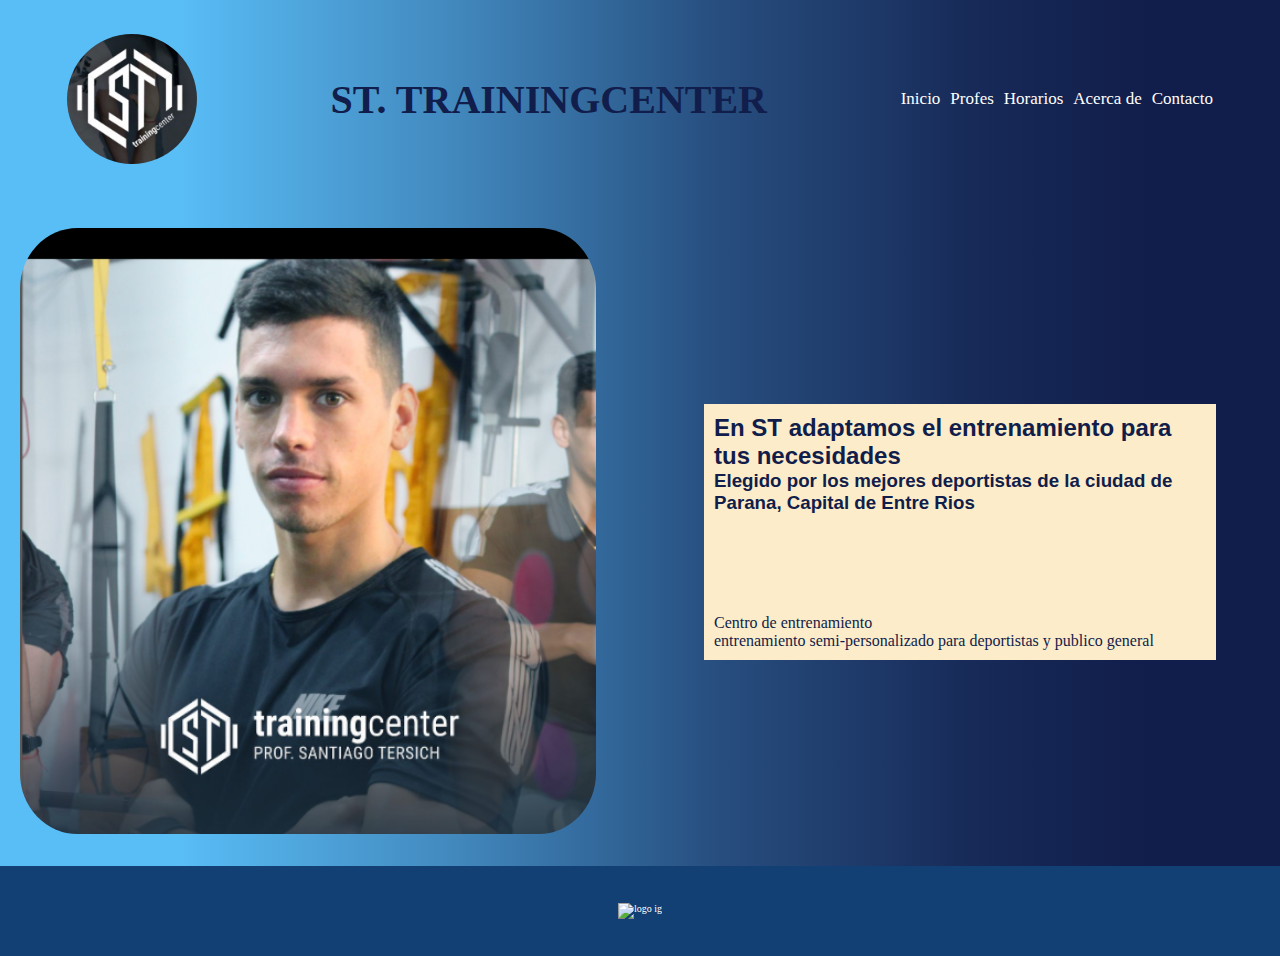
==== index.html @ 396cde14 "Antes de agregar hover y pasar a 320px cn html bug" ====
<!DOCTYPE html>
<html lang="en">

<head>

    <meta charset="UTF-8">
    <meta http-equiv="X-UA-Compatible" content="IE=edge">
    <meta name="viewport" content="width=device-width, initial-scale=1.0">
    <title>ST.TRAININGCENTER</title>
    <!-- LINK bootstrap -->
    <link href="https://cdn.jsdelivr.net/npm/bootstrap@5.3.0-alpha3/dist/css/bootstrap.min.css" rel="stylesheet"
        integrity="sha384-KK94CHFLLe+nY2dmCWGMq91rCGa5gtU4mk92HdvYe+M/SXH301p5ILy+dN9+nJOZ" crossorigin="anonymous">
    <link rel="stylesheet" href="css/style.css">

</head>

<body>
    <header>
        <div>
            <img src="img/logo st.jpeg" class="imagen-logo">
        </div>
        <div>
            <h1>ST. TRAININGCENTER </h1>
        </div>

        <nav>
            <ul>
                <li class="inicio"><a href="index.html">Inicio </a> </li>
                <li class="profes"> <a href="pages/Profes.html"> Profes </a> </li>
                <li class="horariso"> <a href="pages/Horarios.html">Horarios </a> </li>
                <li class="acercade"> <a href="pages/acerca de.html">Acerca de </a> </li>
                <li class="contacto"> <a href="pages/contacto.html">Contacto</a> </li>
            </ul>
        </nav>

        <div class="dropdown">
            <a class="btn btn-info btn-outline-light dropdown-toggle" href="#" role="button" id="dropdownMenuLink"
                data-bs-toggle="dropdown" aria-expanded="false">
                <svg xmlns="http://www.w3.org/2000/svg" width="16" height="16" fill="currentColor" class="bi bi-list"
                    viewBox="0 0 16 16">
                    <path fill-rule="evenodd"
                        d="M2.5 12a.5.5 0 0 1 .5-.5h10a.5.5 0 0 1 0 1H3a.5.5 0 0 1-.5-.5zm0-4a.5.5 0 0 1 .5-.5h10a.5.5 0 0 1 0 1H3a.5.5 0 0 1-.5-.5zm0-4a.5.5 0 0 1 .5-.5h10a.5.5 0 0 1 0 1H3a.5.5 0 0 1-.5-.5z" />
                </svg>
            </a>

            <ul class="dropdown-menu" aria-labelledby="dropdownMenuLink">
                <li><a class="dropdown-item" href="index.html">inicio</a></li>
                <li><a class="dropdown-item" href="pages/Profes.html">Profes</a></li>
                <li><a class="dropdown-item" href="pages/Horarios.html">Horarios</a></li>
                <li><a class="dropdown-item" href="pages/acerca de.html">Acerca de</a></li>
                <li><a class="dropdown-item" href="pages/contacto.html">Contacto</a></li>
            </ul>
        </div>
    </header>

    <main>
        <section>
            <img src="img/foto santi tersich.png" class="imagen-santi">
        </section>
        <section class="aside">
            <div class="texto1">
                <div>
                    <h2>En ST adaptamos el entrenamiento para tus necesidades<h2>
                            <h3> Elegido por los mejores deportistas de la ciudad de Parana, Capital de Entre Rios</h3>
                </div>

                <div class="parrafos">
                    <p>Centro de entrenamiento </p>
                    <p> entrenamiento semi-personalizado para deportistas y publico general
                </div>
                </p>
            </div>
        </section>
    </main>


    <footer><a href="https://www.instagram.com/st.trainingcenter/" target="_blank"> <img class="logo-ig"
                src="https://www.freepnglogos.com/uploads/logo-ig-png/logo-ig-stunning-instagram-logo-vector-download-for-new-7.png"
                alt="logo ig"> </a>


    </footer>
    <script src="https://cdn.jsdelivr.net/npm/bootstrap@5.3.0-alpha3/dist/js/bootstrap.bundle.min.js"
        integrity="sha384-ENjdO4Dr2bkBIFxQpeoTz1HIcje39Wm4jDKdf19U8gI4ddQ3GYNS7NTKfAdVQSZe"
        crossorigin="anonymous"></script>
</body>

</html>
---- css/style.css ----
html {
    font-size: 62.5%
}
@import url('https://fonts.googleapis.com/css2?family=Caveat:wght@500&display=swap');
@import url('https://fonts.googleapis.com/css2?family=Oswald:wght@500&display=swap');
@import url('https://fonts.googleapis.com/css2?family=Ubuntu:wght@700&display=swap');
@import url('https://fonts.googleapis.com/css2?family=Dongle&display=swap');

* {
    margin: 0;
    padding: 0;
    box-sizing: border-box;

}


body {
    background: linear-gradient(90deg, rgba(89,189,246,1) 14%, rgba(65,135,188,1) 36%, rgba(39,78,127,1) 56%, rgba(23,42,88,1) 76%, rgba(17,29,74,1) 90%);
    display: grid;
    height: 100vh;
    width: 100vw;
    grid-template-columns:70% 1fr;
    grid-template-rows:22% 1fr 10%;
    grid-template-areas:
    "header header header"
    "main main main"
    "footer footer footer"  ;
}

header { grid-area:header ;
    align-items: center;
    background: rgb(89,189,246);
    background: linear-gradient(90deg, rgba(89,189,246,1) 14%, rgba(65,135,188,1) 36%, rgba(39,78,127,1) 56%, rgba(23,42,88,1) 76%, rgba(17,29,74,1) 90%);
    display: flex;
    justify-content: space-around;
    width: 100%;
    

}
.dropdown{
 display: none;
}
h1 {
    color: #111D4A;
    font-size: 4rem;
    
}


.imagen-logo {width:13rem;
    display: flex;
    align-items: start;
    border-radius:50% ;
    

}
.menu-burguer{
    display: none;
}


ul {
    display: flex;
    flex-direction: row;
    gap: 1rem;
    font-size: 1.7rem;
    list-style-type: none;
    
}


a{
    text-decoration: none;
    color: white;
}


main{background: rgb(89,189,246);
    background: linear-gradient(90deg, rgba(89,189,246,1) 14%, rgba(65,135,188,1) 36%, rgba(39,78,127,1) 56%, rgba(23,42,88,1) 76%, rgba(17,29,74,1) 90%);
grid-area: main;
justify-content: center;
align-items: center;
}
main{
     display: grid;
    grid-template-columns: 1fr 1fr;
    grid-template-rows: 1fr;
    grid-template-areas: 
    "main aside"; 
}

.imagen-santi {
   box-sizing: border-box;
   border-radius: 10%;
   height: 90%;
   width: 90%;
   margin:3rem 2rem;
   
}

.aside{grid-area: aside;
    display: flex;
    align-items: start;
    justify-content: center;

}
.texto1 {
    background-color: #FCECC9;
    font-size: medium;
    color: #111D4A;
height: 20%;
width: 80%;
box-sizing: border-box;
padding: 1rem;
font-family: 'Dongle', sans-serif;



}
.parrafos{
    font-family: 'Caveat', cursive;
    margin-top:10rem;
    
    
   
}

footer {
    grid-area: footer;
    display: flex;
    justify-content: center;
    align-items: center;
    background-color: #134074;
}
.logo-ig{
    width: 4rem;
}
/* fin de inicio*/
/* PROFES */

.main-profes{ display: grid;
    grid-template-rows: 13rem 1fr;
    grid-template-columns: 100%;
    grid-template-areas: 
    "titulos"
    "carousel"
    
    ;
}

  .contenedor-carousel{
    display: flex;
    justify-content: center;
    align-items: center;
    margin: 1rem 0;

  }
 
.titulos-profes{
    grid-area: titulos;
    margin-top:;
    display: flex;
    flex-direction: column;
    justify-content: center;
    align-items: center;
   gap: 1rem;

}

    .titulo-profes{
    font-family: 'Oswald', sans-serif;
   color: #111D4A;
    font-size:x-large;
    font-weight: bolder;
}

.subtitulo-profes{ font-size:large;
    width: 40%;
    background-color:#FCECC9 ;
    color: #134074;
}


.carousel{
    grid-area: carousel;
}
.carousel p{
    color: white;
    font-weight: bolder;
    font-size: larger;
}
.carousel h5{
    color: white;
    font-weight: bolder;
    font-size: medium;
}

/* fin de profes */
/* Horarios */

.main-horarios{
color: #111D4A;
display: grid;
width: 100%;
height: 100%;
grid-template-columns:60% 1fr;
grid-template-rows: 20% 1fr;
grid-template-areas:
"titulo aside"
"turnos aside";
}
.titulo-horarios{
    color:#111D4A;
    grid-area: titulo;
    font-size: large;
    font-family: 'Trebuchet MS', 'Lucida Sans Unicode', 'Lucida Grande', 'Lucida Sans', Arial, sans-serif;
}
.contenedor-horarios{
    display: flex;
    justify-content: center;
    align-items: center;
    flex-direction: column;
}
.loshorarios{color: #111D4A;
    background-color: #FCECC9;
font-family: 'Caveat', cursive;
width:70% ;
font-size: large;
font-family: 'Trebuchet MS', 'Lucida Sans Unicode', 'Lucida Grande', 'Lucida Sans', Arial, sans-serif;

}
.turnos{ color: #111D4A;
    grid-area: turnos ;
    font-size: x-large;
    height: 90%;


}
.contenedor-turnos{
    display: flex;
    justify-content: center;
    align-items: center;
}
.losturnos{
    color: #111D4A;
    background-color: #FCECC9;
    font-family: 'Caveat', cursive;
    width:90% ;
    font-size:large;

}

.foto-aside{
    grid-area: aside;
}
.foto-aside img{
    width: 90%;
    height:80%;
}
/* FIN DE HORARIOS */
/* ACERCA DE */

.main-acerca{
    display: grid;
    height: 100%;
    width:100%;
    grid-template-columns:60% 1fr ;
    grid-template-rows: 5%1fr;
    grid-template-areas:
    " reglamento reglamento"
    "presentacion orden ";
}

.reglamento{ text-align: center;
    font-family: 'Trebuchet MS', 'Lucida Sans Unicode', 'Lucida Grande', 'Lucida Sans', Arial, sans-serif;
    color:#FCECC9;
    font-size: xx-large;
    grid-area: reglamento;
}

.presentacion{ 
    grid-area: presentacion;
    color: #111D4A;
    background-color:#FCECC9;
    font-family: 'Caveat', cursive;
   width: 90%;
    font-size: medium;
    padding: 1rem;
    border-radius:5%;
}
.span-presentacion{
    font-size: x-large;
    font-weight: bold;
}
.contenedor-presentacion{
    display: flex;
    justify-content: center;
    align-items: center;
}
.orden{
    grid-area: orden;
    color: #FCECC9;
    font-family: 'Caveat', cursive;
   width: 80%;
   font-size: medium;
}
.span-orden{
    font-size: x-large;
    font-weight: bold;
}



/* FIN DE ACERCA DE */
/* CONTACTOS */
.main-contactos{
    display: grid;
    height: 100%;
    width: 100%;
    grid-template-columns: 30% 1fr 1fr ;
    grid-template-rows:5% 1fr;
    grid-template-areas: 
    "maps contacto info"
    "maps form info";
}
.maps{ font-size: large;
    font-family: 'Caveat', cursive;
    grid-area: maps;
    width: 100%;
height:50% ;
display: flex;
flex-direction: column;
align-items: center;

justify-content: center;


}
.maps p{display: flex;
    font-size: x-large;
    font-family: 'Caveat', cursive;
    
    color: #111D4A;

}
.titulo-contacto{
    display: none;
}
.section-formulario{
    display: flex;
    justify-content: center;
    align-items: center;
    grid-area: form;
}


.form-contacto{ display: flex;

    grid-area: contacto;
    color: #FCECC9;
    font-size: xx-large;
    font-family: 'Trebuchet MS', 'Lucida Sans Unicode', 'Lucida Grande', 'Lucida Sans', Arial, sans-serif;
    font-weight: bold;
    
}
.form{display: flex;
    flex-direction: column; 
    
    background-color: #111D4A;
    color: white;
    font-size: medium;
    font-family: 'Caveat', cursive;
    height:90%;
    width: 70%;
    border-radius: 5%;
padding: 0.7rem;
}

.info-contacto{display: flex;
    color: #FCECC9;
    margin-left: 5rem;
    gap: 2rem;
    flex-direction: column;
    justify-content: center;
    align-items: center;
    font-size:large;
    width: 60%;
    height: 100%;
    grid-area: info;
    font-family: 'Caveat', cursive;
}
.ig-contacto{
    color: #FCECC9;
}
.titulo-info-contacto{
    font-size: x-large;
    font-weight: bold;
}



@media screen and (max-width: 425px) {

body{
   grid-template-columns: none;
}
    header{
        justify-content: space-around;
        align-items: center;
        width:100vw ;
        height: 80%;
        
    
    }
    .dropdown{
        display: block;
    }
   h1{font-size: medium;
    color: white;
    font-weight: bold;

   }
    nav{

        display: none;
    }
    .menu-burguer{
        display: block;
        width:3rem ;
        
    }
.imagen-logo{ width: 8rem;
   
}
main{
    display: flex;
    flex-direction: column;
}
.imagen-santi{
    width:85%;
}
aside{
height: 100%;
}
.texto1{
font-size:xx-small;
background-color: #FCECC9;
height: 90%;

}
.parrafos{
    margin-top: 0;
    font-size:small;
}


/* section profes */

.main-profes{
    display: flex;
flex-direction: column;
height: 90%;
display: flex;
}
.titulo-profes{
    font-size: medium;
    color:white;
    font-weight: bolder;
}
.subtitulo-profes{
    font-size: medium;
    width: 80%;
    font-weight: 600;
    padding: 0.5rem;
}


.contenedor-carousel{
    height: 80%;
    width: 80%;
    justify-content: center;
    align-items: center;
    margin-left: 4rem;

}
.carousel-inner h5{
    font-size:small ;
}
.carousel-inner p{
    font-size: x-small;
}

/* horarios */
.main-horarios{
    display: flex;
flex-direction: column;
height: 100%;
}


.titulo-horarios{
    font-size: medium;
}
.turnos{
    font-size: medium;

}
.losturnos{
    font-size: small;
}
.foto-aside{
    display: none;
}

/* acerca de */

.main-acerca{
    display: flex;
    flex-direction: column;
    height: 100%;
    gap: 1rem;
}
.reglamento{
    font-size: x-large;
    font-weight: bolder;
}
.presentacion{
    font-size: small;
    background-image: url(../img/foto\ para\ fondo\ mobile.png);
   color: white;
   font-weight: bold;
   background-size: cover;
   

}
.imagen-acerca{
    display: none;
}
.orden{
    font-size: small;
}
.video{
    display: none;
}

/* contacto */
.titulo-contacto{
    display: block;
    color: #FCECC9;
    font-size: x-large;
    grid-area: contacto;
    
}

.main-contactos{
    height: 100vh;
    width: 100vw;
    display: grid;
    grid-template-columns: 1fr ;
    grid-template-rows:2% 30% 1fr 25%;
    grid-template-areas: 
    "contacto"
    " maps"
    " form"
    " info"; 
}

.maps{
    grid-area: maps;
    display: flex;
    flex-direction: row;
   
    justify-content:space-evenly ;
    
}
.maps p{font-size: medium;
    justify-content:center;
    align-items: start;
    
}
iframe{
    height: 12rem;
    width: 20rem;
    
}
.form-contacto{
display: none;
}

.section-formulario{
    display: flex;
    justify-content: center;
    align-items: center;
}
.form{
    height:100% ;
    width: 60%;
    font-size:medium;
    
}
.info-contacto{
    font-size: medium;
    width: 70%;
    justify-content: center;
height: 50%;
gap: 0;
}
}
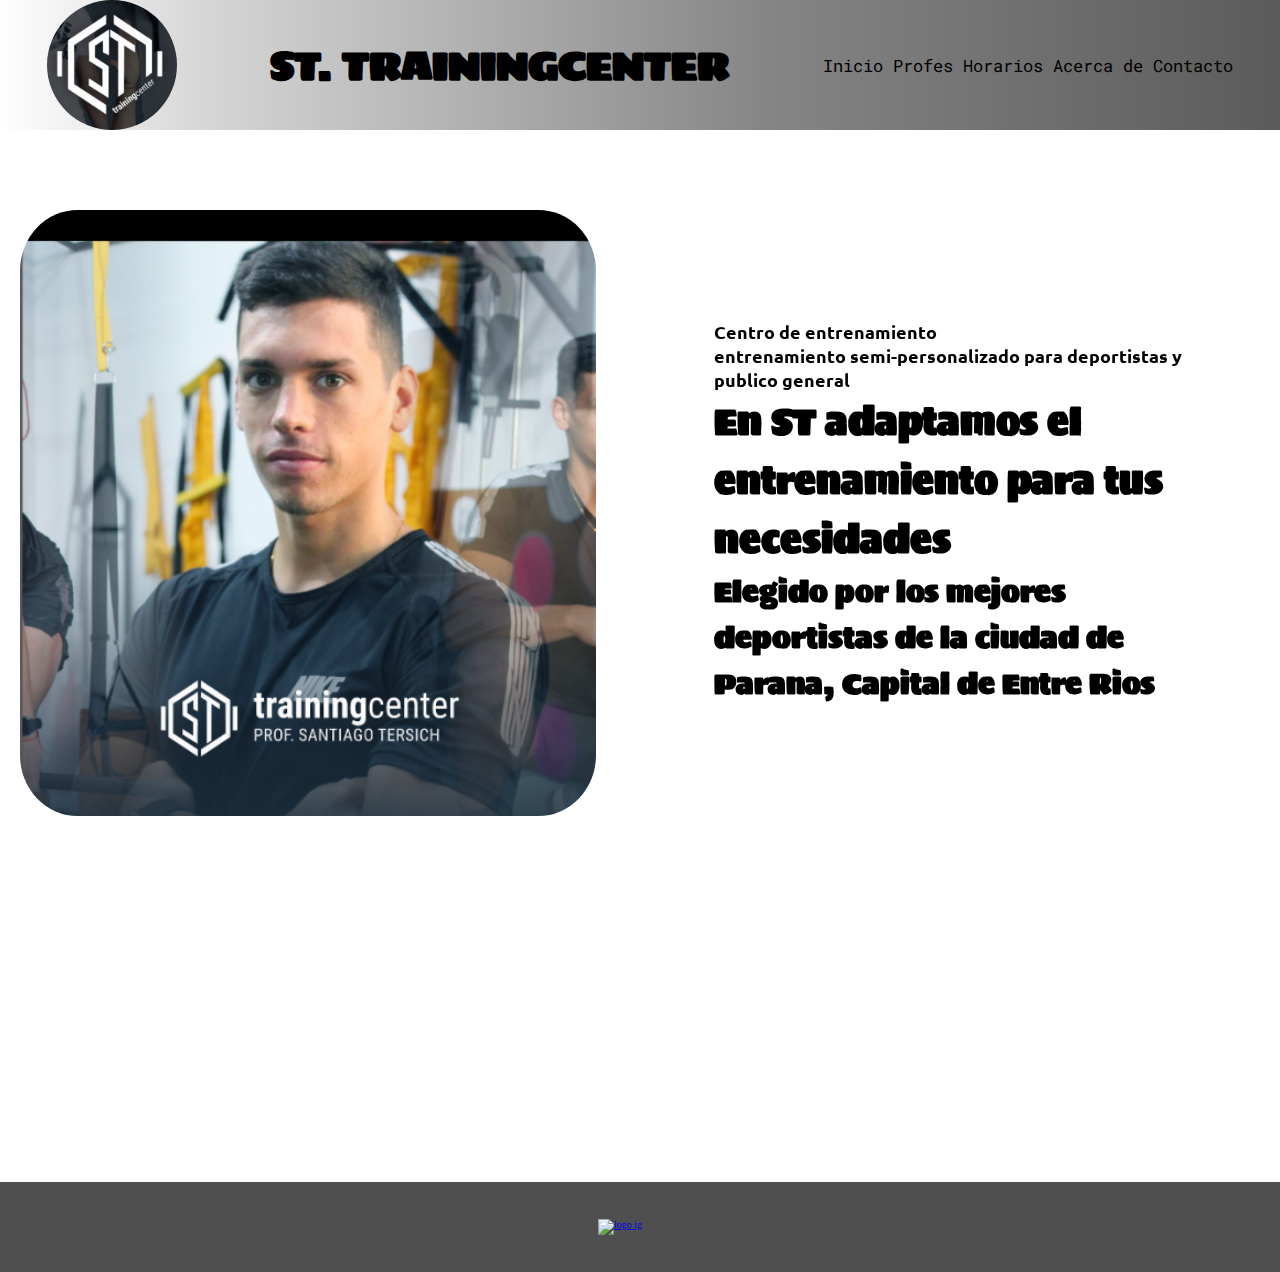
==== commit 8545feda: "Cambios de clors de toda la pag, agre animaciones" ====
--- a/index.html
+++ b/index.html
@@ -1,8 +1,6 @@
 <!DOCTYPE html>
 <html lang="en">
-
 <head>
-
     <meta charset="UTF-8">
     <meta http-equiv="X-UA-Compatible" content="IE=edge">
     <meta name="viewport" content="width=device-width, initial-scale=1.0">
@@ -11,6 +9,8 @@
     <link href="https://cdn.jsdelivr.net/npm/bootstrap@5.3.0-alpha3/dist/css/bootstrap.min.css" rel="stylesheet"
         integrity="sha384-KK94CHFLLe+nY2dmCWGMq91rCGa5gtU4mk92HdvYe+M/SXH301p5ILy+dN9+nJOZ" crossorigin="anonymous">
     <link rel="stylesheet" href="css/style.css">
+    <!-- link de aos -->
+    <link href="https://unpkg.com/aos@2.3.1/dist/aos.css" rel="stylesheet">
 
 </head>
 
@@ -54,35 +54,55 @@
     </header>
 
     <main>
-        <section>
-            <img src="img/foto santi tersich.png" class="imagen-santi">
+        <section class="contenedor-imagen-santi">
+            <img src="img/foto santi tersich.png" class="imagen-santi" data-aos="flip-up" data-aos-easing="ease-out-cubic"
+            data-aos-duration="2000">
         </section>
         <section class="aside">
-            <div class="texto1">
+            <div class="texto1" data-aos="fade-left" data-aos-duration="3000">
+            
+                <div class="parrafos">
+                    <p>Centro de entrenamiento </p>
+                    <p> entrenamiento semi-personalizado para deportistas y publico general</p>
+                </div>
+
                 <div>
                     <h2>En ST adaptamos el entrenamiento para tus necesidades<h2>
                             <h3> Elegido por los mejores deportistas de la ciudad de Parana, Capital de Entre Rios</h3>
                 </div>
 
-                <div class="parrafos">
-                    <p>Centro de entrenamiento </p>
-                    <p> entrenamiento semi-personalizado para deportistas y publico general
-                </div>
-                </p>
             </div>
+        </section>
+        <section class="entrenamiento">
+            <div class="training" data-aos="zoom-out-up" data-aos-easing="ease-in-back"
+            data-aos-delay="300"
+            data-aos-offset="0">
+            <p>La actividad física regular puede mejorar la fuerza muscular y aumentar la resistencia. El ejercicio suministra oxígeno y nutrientes a los tejidos y ayuda a que el sistema cardiovascular funcione de manera más eficiente. Y cuando tu salud cardíaca y pulmonar mejora, tienes más energía para hacer las tareas diarias.</p>
+        </div>
+        <div class="act-fisica" data-aos="zoom-out-down" data-aos-easing="ease-in-back"
+        data-aos-delay="300"
+        data-aos-offset="0">
+            <h3>¿porque es importante hacer actividad fisica?</h3>
+            <p>La actividad física es importante porque, puede reducir el riesgo de muchas enfermedades y trastornos no transmisibles, como la hipertensión, la enfermedad coronaria, los accidentes cerebrovasculares, la diabetes, el cáncer de mama y colon y la depresión.
+            </p>
+        </div>
         </section>
     </main>
 
 
     <footer><a href="https://www.instagram.com/st.trainingcenter/" target="_blank"> <img class="logo-ig"
-                src="https://www.freepnglogos.com/uploads/logo-ig-png/logo-ig-stunning-instagram-logo-vector-download-for-new-7.png"
-                alt="logo ig"> </a>
-
+                src="https://www.msm.gov.ar/wp-content/uploads/2020/05/new-instagram-logo-png-transparent-light.png" alt="logo ig"> </a>
+                <a href="https://wa.me/+5493435346999" target="_blank"> <img class="logo-wsp" src="https://www.unipile.com/wp-content/uploads/2022/02/icone-logo-whatsapp-vert.png" alt=""></a>
 
     </footer>
     <script src="https://cdn.jsdelivr.net/npm/bootstrap@5.3.0-alpha3/dist/js/bootstrap.bundle.min.js"
         integrity="sha384-ENjdO4Dr2bkBIFxQpeoTz1HIcje39Wm4jDKdf19U8gI4ddQ3GYNS7NTKfAdVQSZe"
         crossorigin="anonymous"></script>
+        <!-- links aos -->
+        <script src="https://unpkg.com/aos@2.3.1/dist/aos.js"></script>
+        <script>
+  AOS.init();
+</script>
 </body>
 
 </html>--- a/css/style.css
+++ b/css/style.css
@@ -1,609 +1,782 @@
+@import url("https://fonts.googleapis.com/css2?family=Oswald:wght@500&display=swap");
+@import url("https://fonts.googleapis.com/css2?family=Ubuntu:wght@700&display=swap");
+@import url("https://fonts.googleapis.com/css2?family=Dongle&display=swap");
+@import url("https://fonts.googleapis.com/css2?family=Roboto+Condensed&display=swap");
+@import url("https://fonts.googleapis.com/css2?family=Ubuntu&display=swap");
+@import url("https://fonts.googleapis.com/css2?family=Ubuntu:wght@700&display=swap");
+@import url("https://fonts.googleapis.com/css2?family=Sigmar&display=swap");
+@import url("https://fonts.googleapis.com/css2?family=Roboto:ital,wght@1,500&display=swap");
+@import url("https://fonts.googleapis.com/css2?family=Roboto+Mono:wght@600&display=swap");
+* {
+  margin: 0;
+  padding: 0;
+  box-sizing: border-box;
+}
+
 html {
-    font-size: 62.5%
-}
-@import url('https://fonts.googleapis.com/css2?family=Caveat:wght@500&display=swap');
-@import url('https://fonts.googleapis.com/css2?family=Oswald:wght@500&display=swap');
-@import url('https://fonts.googleapis.com/css2?family=Ubuntu:wght@700&display=swap');
-@import url('https://fonts.googleapis.com/css2?family=Dongle&display=swap');
-
-* {
-    margin: 0;
-    padding: 0;
-    box-sizing: border-box;
-
-}
-
+  font-size: 62.5%;
+}
 
 body {
-    background: linear-gradient(90deg, rgba(89,189,246,1) 14%, rgba(65,135,188,1) 36%, rgba(39,78,127,1) 56%, rgba(23,42,88,1) 76%, rgba(17,29,74,1) 90%);
-    display: grid;
-    height: 100vh;
-    width: 100vw;
-    grid-template-columns:70% 1fr;
-    grid-template-rows:22% 1fr 10%;
-    grid-template-areas:
-    "header header header"
-    "main main main"
-    "footer footer footer"  ;
-}
-
-header { grid-area:header ;
+  display: grid;
+  width: 100%;
+  height: 100vh;
+  grid-template-columns: 70% 1fr;
+  grid-template-rows: 20% 1fr 10%;
+  grid-template-areas: "header header  " "main main  " "footer footer ";
+}
+
+header {
+  grid-area: header;
+  align-items: center;
+  background: rgb(255, 255, 255);
+  background: linear-gradient(90deg, rgb(255, 255, 255) 0%, rgb(216, 216, 216) 15%, rgb(133, 133, 133) 60%, rgb(91, 91, 91) 100%);
+  display: flex;
+  justify-content: space-around;
+  width: 100%;
+  position: fixed;
+  z-index: 1;
+}
+header .dropdown {
+  display: none;
+}
+header h1 {
+  color: black;
+  font-size: 4rem;
+  font-family: "Sigmar", cursive;
+}
+header .imagen-logo {
+  width: 13rem;
+  display: flex;
+  align-items: start;
+  border-radius: 50%;
+}
+header .menu-burguer {
+  display: none;
+}
+header nav ul {
+  display: flex;
+  flex-direction: row;
+  gap: 1rem;
+  font-size: 1.7rem;
+  list-style-type: none;
+}
+header nav ul a {
+  text-decoration: none;
+  color: black;
+  font-family: "Roboto Mono", monospace;
+}
+header nav ul a:hover {
+  font-size: larger;
+  font-weight: bold;
+}
+
+main {
+  grid-area: main;
+  justify-content: center;
+  align-items: center;
+  width: 100%;
+  height: 100%;
+  display: grid;
+  grid-template-columns: 1fr 1fr;
+  grid-template-rows: 1fr 0.5fr;
+  grid-template-areas: "main aside" "entrenamiento entrenamiento";
+}
+main .imagen-santi {
+  box-sizing: border-box;
+  border-radius: 10%;
+  height: 50%;
+  width: 90%;
+  margin: 3rem 2rem;
+}
+main .aside {
+  grid-area: aside;
+  display: flex;
+  justify-content: center;
+  align-items: center;
+}
+main .aside .texto1 {
+  font-family: "Sigmar", cursive;
+  font-size: x-large;
+  color: black;
+  height: 20%;
+  width: 80%;
+  box-sizing: border-box;
+  padding: 1rem;
+}
+main .aside .texto1 .parrafos {
+  font-size: large;
+  font-family: "Ubuntu", sans-serif;
+  font-weight: 600;
+}
+main .entrenamiento {
+  grid-area: entrenamiento;
+  display: flex;
+  justify-content: space-around;
+  align-items: start;
+  width: 100%;
+}
+main .entrenamiento .training {
+  width: 30%;
+  font-size: large;
+  font-family: "Sigmar", cursive;
+}
+main .entrenamiento .act-fisica {
+  width: 40%;
+}
+main .entrenamiento .act-fisica h3 {
+  font-family: "Caveat", cursive;
+  font-size: x-large;
+}
+main .entrenamiento .act-fisica p {
+  font-family: "Ubuntu", sans-serif;
+  font-weight: 600;
+  font-size: large;
+}
+
+.main-profes {
+  display: grid;
+  grid-template-rows: 13rem 1fr;
+  grid-template-columns: 100%;
+  grid-template-areas: "titulos" "carousel";
+}
+.main-profes .titulos-profes {
+  grid-area: titulos;
+  display: flex;
+  flex-direction: column;
+  justify-content: center;
+  align-items: center;
+  gap: 1rem;
+}
+.main-profes .titulos-profes .titulo-profes {
+  font-family: "Ubuntu", sans-serif;
+  color: black;
+  font-size: x-large;
+  font-weight: bolder;
+}
+.main-profes .titulos-profes .subtitulo-profes {
+  font-size: large;
+  width: 40%;
+  color: black;
+  padding: 1rem;
+}
+.main-profes .contenedor-carousel {
+  display: flex;
+  justify-content: center;
+  align-items: center;
+  margin: 1rem 0;
+  grid-area: carousel;
+}
+.main-profes .contenedor-carousel .carousel p {
+  color: white;
+  font-weight: bolder;
+  font-size: larger;
+}
+.main-profes .contenedor-carousel .carousel h5 {
+  color: white;
+  font-weight: bolder;
+  font-size: medium;
+}
+
+.main-horarios {
+  color: black;
+  display: grid;
+  width: 100%;
+  height: 100%;
+  grid-template-columns: 60% 1fr;
+  grid-template-rows: 20% 1fr;
+  grid-template-areas: "titulo aside" "turnos aside";
+}
+.main-horarios .contenedor-horarios .titulo-horarios {
+  display: flex;
+  justify-content: center;
+  align-items: center;
+  flex-direction: column;
+  color: black;
+  grid-area: titulo;
+  font-size: large;
+  font-family: "Sigmar", cursive;
+}
+.main-horarios .contenedor-horarios .titulo-horarios h2 {
+  font-weight: bold;
+  font-size: x-large;
+}
+.main-horarios .contenedor-horarios .loshorarios {
+  color: black;
+  width: 65%;
+  font-size: large;
+  font-family: "Caveat", cursive;
+  padding: 1rem;
+}
+.main-horarios .contenedor-turnos .turnos {
+  color: black;
+  grid-area: turnos;
+  font-size: x-large;
+  display: flex;
+  flex-direction: column;
+  justify-content: center;
+  align-items: center;
+}
+.main-horarios .contenedor-turnos .losturnos {
+  color: black;
+  background-color: rgba(194, 194, 194, 0.705);
+  font-family: "Caveat", cursive;
+  width: 80%;
+  font-size: large;
+  padding: 0.5rem;
+}
+.main-horarios .foto-aside {
+  grid-area: aside;
+}
+.main-horarios .foto-aside img {
+  width: 90%;
+  height: 80%;
+}
+
+.main-acerca {
+  display: grid;
+  height: 100%;
+  width: 100%;
+  grid-template-columns: 60% 1fr;
+  grid-template-rows: 5% 1fr;
+  grid-template-areas: " reglamento reglamento" "presentacion orden ";
+}
+.main-acerca .reglamento {
+  text-align: center;
+  font-family: "Sigmar", cursive;
+  color: black;
+  font-size: xx-large;
+  grid-area: reglamento;
+}
+.main-acerca .contenedor-presentacion {
+  display: flex;
+  justify-content: center;
+  align-items: center;
+}
+.main-acerca .contenedor-presentacion .presentacion {
+  grid-area: presentacion;
+  color: black;
+  background-color: rgb(97, 97, 97);
+  font-family: "Caveat", cursive;
+  width: 90%;
+  font-size: medium;
+  padding: 1rem;
+  border-radius: 5%;
+}
+.main-acerca .contenedor-presentacion .presentacion .span-presentacion {
+  font-size: x-large;
+  font-weight: bold;
+}
+.main-acerca .orden {
+  grid-area: orden;
+  color: black;
+  font-family: "Caveat", cursive;
+  width: 80%;
+  font-size: medium;
+}
+.main-acerca .orden .span-orden {
+  font-size: x-large;
+  font-weight: bold;
+}
+
+.main-contactos {
+  display: grid;
+  height: 100%;
+  width: 100%;
+  grid-template-columns: 30% 1fr 1fr;
+  grid-template-rows: 5% 1fr;
+  grid-template-areas: "maps contacto info" "maps form info";
+}
+.main-contactos h2 {
+  font-family: "Sigmar", cursive;
+  font-size: xx-large;
+  text-align: center;
+}
+.main-contactos .titulo-contacto {
+  display: none;
+}
+.main-contactos .maps {
+  font-size: large;
+  font-family: "Caveat", cursive;
+  grid-area: maps;
+  width: 100%;
+  height: 50%;
+  display: flex;
+  flex-direction: column;
+  align-items: center;
+  justify-content: center;
+}
+.main-contactos .maps p {
+  display: flex;
+  font-size: x-large;
+  font-family: "Caveat", cursive;
+  color: black;
+}
+.main-contactos .maps .form-contacto {
+  display: flex;
+  grid-area: contacto;
+  color: black;
+  font-size: xx-large;
+  font-family: "Sigmar", cursive;
+}
+.main-contactos .section-formulario {
+  display: flex;
+  justify-content: center;
+  align-items: center;
+  grid-area: form;
+}
+.main-contactos .section-formulario .form {
+  display: flex;
+  flex-direction: column;
+  background-color: black;
+  color: white;
+  font-size: medium;
+  font-family: "Caveat", cursive;
+  height: 90%;
+  width: 70%;
+  border-radius: 5%;
+  padding: 0.7rem;
+}
+.main-contactos .info-contacto {
+  display: flex;
+  color: black;
+  margin-left: 5rem;
+  gap: 2rem;
+  flex-direction: column;
+  justify-content: center;
+  align-items: center;
+  font-size: large;
+  width: 60%;
+  height: 100%;
+  grid-area: info;
+  font-family: "Caveat", cursive;
+}
+.main-contactos .info-contacto .titulo-info-contacto {
+  font-size: x-large;
+  font-weight: bold;
+}
+.main-contactos .info-contacto .ig-contacto {
+  color: black;
+}
+
+footer {
+  grid-area: footer;
+  display: flex;
+  justify-content: center;
+  align-items: center;
+  background-color: rgb(79, 79, 79);
+  gap: 4rem;
+}
+footer .logo-ig {
+  width: 4rem;
+}
+footer .logo-wsp {
+  width: 4rem;
+}
+
+@media screen and (max-width: 425px) {
+  body {
+    grid-template-columns: none;
+  }
+  header {
+    justify-content: space-evenly;
     align-items: center;
-    background: rgb(89,189,246);
-    background: linear-gradient(90deg, rgba(89,189,246,1) 14%, rgba(65,135,188,1) 36%, rgba(39,78,127,1) 56%, rgba(23,42,88,1) 76%, rgba(17,29,74,1) 90%);
-    display: flex;
-    justify-content: space-around;
     width: 100%;
-    
-
-}
-.dropdown{
- display: none;
-}
-h1 {
-    color: #111D4A;
-    font-size: 4rem;
-    
-}
-
-
-.imagen-logo {width:13rem;
-    display: flex;
+  }
+  header h1 {
+    font-size: medium;
+    color: black;
+    font-weight: bold;
+  }
+  header .dropdown {
+    display: block;
+  }
+  header nav {
+    display: none;
+  }
+  header .imagen-logo {
+    width: 7rem;
+  }
+  main {
+    grid-template-columns: 1fr;
+    grid-template-rows: 25% 20% 1fr;
+    grid-template-areas: "imagen" "texto" "entrenamiento";
+  }
+  main .contenedor-imagen-santi {
+    display: flex;
+    justify-content: center;
+  }
+  main .contenedor-imagen-santi .imagen-santi {
+    width: 60%;
+    grid-area: imagen;
+  }
+  main .aside {
+    grid-area: texto;
+    height: 80%;
+  }
+  main .aside .texto1 {
+    font-family: "Ubuntu", sans-serif;
+    font-size: xx-small;
+    height: 40%;
+  }
+  main .aside .texto1 .parrafos {
+    margin-top: 0;
+    font-size: small;
+    font-family: "Times New Roman", Times, serif;
+  }
+  main .entrenamiento {
+    gap: 1rem;
+    padding: 0.5rem;
+    grid-area: entrenamiento;
+    display: flex;
+    flex-direction: column;
     align-items: start;
-    border-radius:50% ;
-    
-
-}
-.menu-burguer{
-    display: none;
-}
-
-
-ul {
-    display: flex;
-    flex-direction: row;
-    gap: 1rem;
-    font-size: 1.7rem;
-    list-style-type: none;
-    
-}
-
-
-a{
-    text-decoration: none;
-    color: white;
-}
-
-
-main{background: rgb(89,189,246);
-    background: linear-gradient(90deg, rgba(89,189,246,1) 14%, rgba(65,135,188,1) 36%, rgba(39,78,127,1) 56%, rgba(23,42,88,1) 76%, rgba(17,29,74,1) 90%);
-grid-area: main;
-justify-content: center;
-align-items: center;
-}
-main{
-     display: grid;
-    grid-template-columns: 1fr 1fr;
-    grid-template-rows: 1fr;
-    grid-template-areas: 
-    "main aside"; 
-}
-
-.imagen-santi {
-   box-sizing: border-box;
-   border-radius: 10%;
-   height: 90%;
-   width: 90%;
-   margin:3rem 2rem;
-   
-}
-
-.aside{grid-area: aside;
-    display: flex;
-    align-items: start;
-    justify-content: center;
-
-}
-.texto1 {
-    background-color: #FCECC9;
-    font-size: medium;
-    color: #111D4A;
-height: 20%;
-width: 80%;
-box-sizing: border-box;
-padding: 1rem;
-font-family: 'Dongle', sans-serif;
-
-
-
-}
-.parrafos{
-    font-family: 'Caveat', cursive;
-    margin-top:10rem;
-    
-    
-   
-}
-
-footer {
-    grid-area: footer;
-    display: flex;
-    justify-content: center;
-    align-items: center;
-    background-color: #134074;
-}
-.logo-ig{
-    width: 4rem;
-}
-/* fin de inicio*/
-/* PROFES */
-
-.main-profes{ display: grid;
-    grid-template-rows: 13rem 1fr;
-    grid-template-columns: 100%;
-    grid-template-areas: 
-    "titulos"
-    "carousel"
-    
-    ;
-}
-
-  .contenedor-carousel{
-    display: flex;
-    justify-content: center;
-    align-items: center;
-    margin: 1rem 0;
-
-  }
- 
-.titulos-profes{
-    grid-area: titulos;
-    margin-top:;
+    width: 100%;
+  }
+  main .entrenamiento .training {
+    width: 100%;
+    font-size: small;
+    font-family: "Sigmar", cursive;
+  }
+  main .entrenamiento .act-fisica {
+    gap: 0.5rem;
+    width: 100%;
+  }
+  main .entrenamiento .act-fisica h3 {
+    font-family: "Caveat", cursive;
+    font-size: small;
+  }
+  main .entrenamiento .act-fisica p {
+    font-family: "Ubuntu", sans-serif;
+    font-weight: 600;
+    font-size: small;
+  }
+  /* section profes */
+  .main-profes {
     display: flex;
     flex-direction: column;
-    justify-content: center;
-    align-items: center;
-   gap: 1rem;
-
-}
-
-    .titulo-profes{
-    font-family: 'Oswald', sans-serif;
-   color: #111D4A;
-    font-size:x-large;
-    font-weight: bolder;
-}
-
-.subtitulo-profes{ font-size:large;
-    width: 40%;
-    background-color:#FCECC9 ;
-    color: #134074;
-}
-
-
-.carousel{
-    grid-area: carousel;
-}
-.carousel p{
+    height: 90%;
+    display: flex;
+  }
+  .main-profes .titulos-profes .titulo-profes {
+    font-size: medium;
     color: white;
     font-weight: bolder;
-    font-size: larger;
-}
-.carousel h5{
-    color: white;
-    font-weight: bolder;
-    font-size: medium;
-}
-
-/* fin de profes */
-/* Horarios */
-
-.main-horarios{
-color: #111D4A;
-display: grid;
-width: 100%;
-height: 100%;
-grid-template-columns:60% 1fr;
-grid-template-rows: 20% 1fr;
-grid-template-areas:
-"titulo aside"
-"turnos aside";
-}
-.titulo-horarios{
-    color:#111D4A;
-    grid-area: titulo;
-    font-size: large;
-    font-family: 'Trebuchet MS', 'Lucida Sans Unicode', 'Lucida Grande', 'Lucida Sans', Arial, sans-serif;
-}
-.contenedor-horarios{
-    display: flex;
-    justify-content: center;
-    align-items: center;
-    flex-direction: column;
-}
-.loshorarios{color: #111D4A;
-    background-color: #FCECC9;
-font-family: 'Caveat', cursive;
-width:70% ;
-font-size: large;
-font-family: 'Trebuchet MS', 'Lucida Sans Unicode', 'Lucida Grande', 'Lucida Sans', Arial, sans-serif;
-
-}
-.turnos{ color: #111D4A;
-    grid-area: turnos ;
-    font-size: x-large;
-    height: 90%;
-
-
-}
-.contenedor-turnos{
-    display: flex;
-    justify-content: center;
-    align-items: center;
-}
-.losturnos{
-    color: #111D4A;
-    background-color: #FCECC9;
-    font-family: 'Caveat', cursive;
-    width:90% ;
-    font-size:large;
-
-}
-
-.foto-aside{
-    grid-area: aside;
-}
-.foto-aside img{
-    width: 90%;
-    height:80%;
-}
-/* FIN DE HORARIOS */
-/* ACERCA DE */
-
-.main-acerca{
-    display: grid;
-    height: 100%;
-    width:100%;
-    grid-template-columns:60% 1fr ;
-    grid-template-rows: 5%1fr;
-    grid-template-areas:
-    " reglamento reglamento"
-    "presentacion orden ";
-}
-
-.reglamento{ text-align: center;
-    font-family: 'Trebuchet MS', 'Lucida Sans Unicode', 'Lucida Grande', 'Lucida Sans', Arial, sans-serif;
-    color:#FCECC9;
-    font-size: xx-large;
-    grid-area: reglamento;
-}
-
-.presentacion{ 
-    grid-area: presentacion;
-    color: #111D4A;
-    background-color:#FCECC9;
-    font-family: 'Caveat', cursive;
-   width: 90%;
-    font-size: medium;
-    padding: 1rem;
-    border-radius:5%;
-}
-.span-presentacion{
-    font-size: x-large;
-    font-weight: bold;
-}
-.contenedor-presentacion{
-    display: flex;
-    justify-content: center;
-    align-items: center;
-}
-.orden{
-    grid-area: orden;
-    color: #FCECC9;
-    font-family: 'Caveat', cursive;
-   width: 80%;
-   font-size: medium;
-}
-.span-orden{
-    font-size: x-large;
-    font-weight: bold;
-}
-
-
-
-/* FIN DE ACERCA DE */
-/* CONTACTOS */
-.main-contactos{
-    display: grid;
-    height: 100%;
-    width: 100%;
-    grid-template-columns: 30% 1fr 1fr ;
-    grid-template-rows:5% 1fr;
-    grid-template-areas: 
-    "maps contacto info"
-    "maps form info";
-}
-.maps{ font-size: large;
-    font-family: 'Caveat', cursive;
-    grid-area: maps;
-    width: 100%;
-height:50% ;
-display: flex;
-flex-direction: column;
-align-items: center;
-
-justify-content: center;
-
-
-}
-.maps p{display: flex;
-    font-size: x-large;
-    font-family: 'Caveat', cursive;
-    
-    color: #111D4A;
-
-}
-.titulo-contacto{
-    display: none;
-}
-.section-formulario{
-    display: flex;
-    justify-content: center;
-    align-items: center;
-    grid-area: form;
-}
-
-
-.form-contacto{ display: flex;
-
-    grid-area: contacto;
-    color: #FCECC9;
-    font-size: xx-large;
-    font-family: 'Trebuchet MS', 'Lucida Sans Unicode', 'Lucida Grande', 'Lucida Sans', Arial, sans-serif;
-    font-weight: bold;
-    
-}
-.form{display: flex;
-    flex-direction: column; 
-    
-    background-color: #111D4A;
-    color: white;
-    font-size: medium;
-    font-family: 'Caveat', cursive;
-    height:90%;
-    width: 70%;
-    border-radius: 5%;
-padding: 0.7rem;
-}
-
-.info-contacto{display: flex;
-    color: #FCECC9;
-    margin-left: 5rem;
-    gap: 2rem;
-    flex-direction: column;
-    justify-content: center;
-    align-items: center;
-    font-size:large;
-    width: 60%;
-    height: 100%;
-    grid-area: info;
-    font-family: 'Caveat', cursive;
-}
-.ig-contacto{
-    color: #FCECC9;
-}
-.titulo-info-contacto{
-    font-size: x-large;
-    font-weight: bold;
-}
-
-
-
-@media screen and (max-width: 425px) {
-
-body{
-   grid-template-columns: none;
-}
-    header{
-        justify-content: space-around;
-        align-items: center;
-        width:100vw ;
-        height: 80%;
-        
-    
-    }
-    .dropdown{
-        display: block;
-    }
-   h1{font-size: medium;
-    color: white;
-    font-weight: bold;
-
-   }
-    nav{
-
-        display: none;
-    }
-    .menu-burguer{
-        display: block;
-        width:3rem ;
-        
-    }
-.imagen-logo{ width: 8rem;
-   
-}
-main{
-    display: flex;
-    flex-direction: column;
-}
-.imagen-santi{
-    width:85%;
-}
-aside{
-height: 100%;
-}
-.texto1{
-font-size:xx-small;
-background-color: #FCECC9;
-height: 90%;
-
-}
-.parrafos{
-    margin-top: 0;
-    font-size:small;
-}
-
-
-/* section profes */
-
-.main-profes{
-    display: flex;
-flex-direction: column;
-height: 90%;
-display: flex;
-}
-.titulo-profes{
-    font-size: medium;
-    color:white;
-    font-weight: bolder;
-}
-.subtitulo-profes{
+  }
+  .main-profes .titulos-profes .subtitulo-profes {
     font-size: medium;
     width: 80%;
     font-weight: 600;
     padding: 0.5rem;
-}
-
-
-.contenedor-carousel{
+  }
+  .main-profes .contenedor-carousel {
     height: 80%;
     width: 80%;
     justify-content: center;
     align-items: center;
-    margin-left: 4rem;
-
-}
-.carousel-inner h5{
-    font-size:small ;
-}
-.carousel-inner p{
+  }
+  .main-profes .contenedor-carousel .carousel-inner .carousel-item img {
+    width: 100%;
+  }
+  .main-profes .contenedor-carousel h5 {
+    font-size: small;
+  }
+  .main-profes .contenedor-carousel p {
     font-size: x-small;
-}
-
-/* horarios */
-.main-horarios{
-    display: flex;
-flex-direction: column;
-height: 100%;
-}
-
-
-.titulo-horarios{
-    font-size: medium;
-}
-.turnos{
-    font-size: medium;
-
-}
-.losturnos{
-    font-size: small;
-}
-.foto-aside{
+  }
+  /* horarios */
+  .main-horarios {
+    display: flex;
+    flex-direction: column;
+    height: 100%;
+  }
+  .main-horarios .contenedor-horarios .titulo-horarios h2 {
+    font-size: large;
+    font-weight: 600;
+  }
+  .main-horarios .contenedor-horarios .loshorarios {
+    font-size: small;
+    font-family: "Times New Roman", Times, serif;
+    font-weight: bold;
+  }
+  .main-horarios .contenedor-turnos .turnos {
+    font-size: medium;
+    font-weight: bold;
+  }
+  .main-horarios .contenedor-turnos .turnos .losturnos {
+    font-size: small;
+    font-family: "Times New Roman", Times, serif;
+    font-weight: bold;
+  }
+  .main-horarios .foto-aside {
     display: none;
-}
-
-/* acerca de */
-
-.main-acerca{
+  }
+  /* acerca de */
+  .main-acerca {
     display: flex;
     flex-direction: column;
     height: 100%;
     gap: 1rem;
-}
-.reglamento{
+  }
+  .main-acerca .reglamento {
     font-size: x-large;
     font-weight: bolder;
-}
-.presentacion{
-    font-size: small;
-    background-image: url(../img/foto\ para\ fondo\ mobile.png);
-   color: white;
-   font-weight: bold;
-   background-size: cover;
-   
-
-}
-.imagen-acerca{
-    display: none;
-}
-.orden{
-    font-size: small;
-}
-.video{
-    display: none;
-}
-
-/* contacto */
-.titulo-contacto{
+  }
+  .main-acerca .contenedor-presentacion .presentacion {
+    font-size: small;
+    background-color: #FCECC9;
+    color: #111D4A;
+    font-weight: bold;
+    background-size: cover;
+    font-family: "Times New Roman", Times, serif;
+  }
+  .main-acerca .orden {
+    font-size: small;
+    font-family: "Times New Roman", Times, serif;
+  }
+  /* contacto */
+  .main-contactos {
+    height: 100vh;
+    width: 100vw;
+    display: grid;
+    grid-template-columns: 1fr;
+    grid-template-rows: 2% 30% 1fr 25%;
+    grid-template-areas: "contacto" " maps" " form" " info";
+  }
+  .main-contactos .titulo-contacto {
     display: block;
     color: #FCECC9;
     font-size: x-large;
     grid-area: contacto;
-    
-}
-
-.main-contactos{
+    text-align: center;
+  }
+  .main-contactos .maps {
+    grid-area: maps;
+    display: flex;
+    flex-direction: row;
+    font-family: "Times New Roman", Times, serif;
+    justify-content: space-evenly;
+  }
+  .main-contactos .maps p {
+    font-size: medium;
+    justify-content: center;
+    align-items: start;
+    font-family: "Times New Roman", Times, serif;
+  }
+  .main-contactos .maps iframe {
+    height: 80%;
+    width: 50%;
+  }
+  .main-contactos .form-contacto {
+    display: none;
+  }
+  .main-contactos .section-formulario {
+    display: flex;
+    justify-content: center;
+    align-items: center;
+  }
+  .main-contactos .section-formulario .form {
+    height: 100%;
+    width: 60%;
+    font-size: medium;
+    font-family: "Times New Roman", Times, serif;
+  }
+  .main-contactos .info-contacto {
+    font-size: medium;
+    width: 70%;
+    justify-content: center;
+    height: 50%;
+    gap: 0;
+    font-family: "Times New Roman", Times, serif;
+  }
+}
+@media screen and (max-width: 320px) {
+  body {
+    grid-template-columns: none;
+  }
+  header {
+    justify-content: space-evenly;
+    align-items: center;
+    width: 100vw;
+    height: 80%;
+  }
+  header h1 {
+    font-size: small;
+    color: white;
+    font-weight: bold;
+  }
+  header .imagen-logo {
+    width: 6rem;
+  }
+  header .dropdown {
+    display: block;
+  }
+  header nav {
+    display: none;
+  }
+  main {
+    display: flex;
+    flex-direction: column;
+  }
+  main .imagen-santi {
+    width: 80%;
+    height: 80%;
+  }
+  main aside {
+    height: 100%;
+  }
+  main aside .texto1 {
+    font-size: xx-small;
+    background-color: #FCECC9;
+    height: 95%;
+  }
+  main aside .parrafos {
+    margin-top: 0;
+    font-size: small;
+    font-family: "Times New Roman", Times, serif;
+  }
+  /* section profes */
+  .main-profes {
+    display: flex;
+    flex-direction: column;
+    height: 90%;
+    display: flex;
+  }
+  .main-profes .titulos-profes .titulo-profes {
+    font-size: small;
+    color: white;
+    font-weight: bolder;
+  }
+  .main-profes .titulos-profes .subtitulo-profes {
+    font-size: small;
+    width: 80%;
+    font-weight: 600;
+    padding: 0.5rem;
+  }
+  .main-profes .contenedor-carousel {
+    height: 80%;
+    width: 80%;
+    margin: 0;
+  }
+  .main-profes .contenedor-carousel h5 {
+    font-size: small;
+  }
+  .main-profes .contenedor-carousel p {
+    font-size: x-small;
+  }
+  /* horarios */
+  .main-horarios {
+    display: flex;
+    flex-direction: column;
+    height: 100%;
+  }
+  .main-horarios .contenedor-horarios .titulo-horarios {
+    font-size: large;
+    font-weight: bold;
+  }
+  .main-horarios .contenedor-horarios .loshorarios {
+    font-size: small;
+    font-family: "Times New Roman", Times, serif;
+    font-weight: 600;
+  }
+  .main-horarios .contenedor-turnos .turnos {
+    font-size: small;
+  }
+  .main-horarios .contenedor-turnos .turnos .losturnos {
+    font-size: small;
+    font-family: "Times New Roman", Times, serif;
+    font-weight: 600;
+  }
+  .main-horarios .foto-aside {
+    display: none;
+  }
+  /* acerca de */
+  .main-acerca {
+    display: flex;
+    flex-direction: column;
+    height: 100%;
+    gap: 1rem;
+  }
+  .main-acerca .reglamento {
+    font-size: medium;
+    font-weight: bolder;
+  }
+  .main-acerca .contenedor-presentacion .presentacion {
+    font-size: small;
+    font-family: "Times New Roman", Times, serif;
+    color: #111D4A;
+    font-weight: bold;
+    background-size: cover;
+  }
+  .main-acerca .contenedor-presentacion .presentacion .span-presentacion {
+    font-size: medium;
+  }
+  .main-acerca .orden {
+    font-size: small;
+    font-family: "Times New Roman", Times, serif;
+  }
+  .main-acerca .orden .span-orden {
+    font-size: medium;
+  }
+  /* contacto */
+  .main-contactos {
     height: 100vh;
     width: 100vw;
     display: grid;
-    grid-template-columns: 1fr ;
-    grid-template-rows:2% 30% 1fr 25%;
-    grid-template-areas: 
-    "contacto"
-    " maps"
-    " form"
-    " info"; 
-}
-
-.maps{
+    grid-template-columns: 1fr;
+    grid-template-rows: 2% 30% 1fr 25%;
+    grid-template-areas: "contacto" " maps" " form" " info";
+  }
+  .main-contactos .titulo-contacto {
+    display: flex;
+    align-items: center;
+    color: #FCECC9;
+    font-size: large;
+    grid-area: contacto;
+    justify-content: center;
+  }
+  .main-contactos .maps {
     grid-area: maps;
     display: flex;
     flex-direction: row;
-   
-    justify-content:space-evenly ;
-    
-}
-.maps p{font-size: medium;
-    justify-content:center;
+    font-family: "Times New Roman", Times, serif;
+    justify-content: space-evenly;
+  }
+  .main-contactos .maps p {
+    font-size: small;
+    justify-content: center;
     align-items: start;
-    
-}
-iframe{
-    height: 12rem;
-    width: 20rem;
-    
-}
-.form-contacto{
-display: none;
-}
-
-.section-formulario{
+    font-family: "Times New Roman", Times, serif;
+  }
+  .main-contactos .maps iframe {
+    height: 80%;
+    width: 50%;
+  }
+  .main-contactos .form-contacto {
+    display: none;
+  }
+  .main-contactos .section-formulario {
     display: flex;
     justify-content: center;
     align-items: center;
-}
-.form{
-    height:100% ;
-    width: 60%;
-    font-size:medium;
-    
-}
-.info-contacto{
-    font-size: medium;
+  }
+  .main-contactos .section-formulario .form {
+    height: 100%;
     width: 70%;
-    justify-content: center;
-height: 50%;
-gap: 0;
-}
-}
-
+    font-size: small;
+    font-family: "Times New Roman", Times, serif;
+  }
+  .main-contactos .info-contacto {
+    font-size: small;
+    width: 70%;
+    justify-content: center;
+    height: 50%;
+    gap: 0;
+    font-family: "Times New Roman", Times, serif;
+  }
+  .main-contactos .info-contacto .titulo-info-contacto {
+    font-size: large;
+  }
+}
+
+/*# sourceMappingURL=style.css.map */
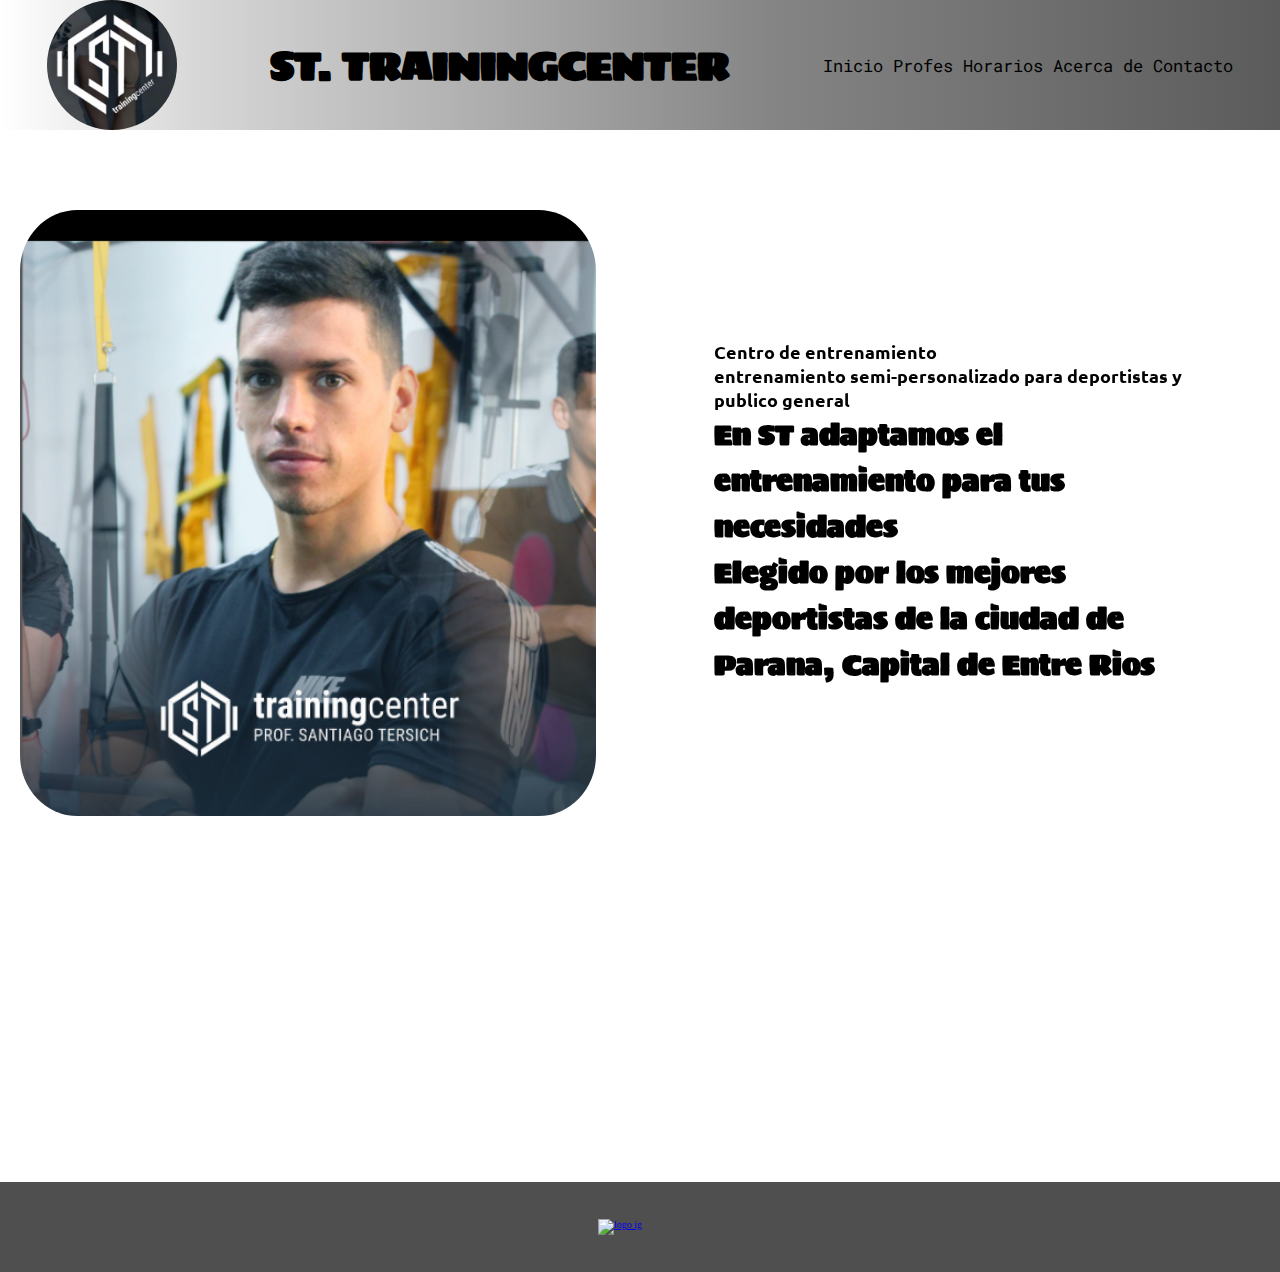
==== commit 94ff23ab: "Configure mobile" ====
--- a/index.html
+++ b/index.html
@@ -34,7 +34,7 @@
         </nav>
 
         <div class="dropdown">
-            <a class="btn btn-info btn-outline-light dropdown-toggle" href="#" role="button" id="dropdownMenuLink"
+            <a class="btn btn-info  dropdown-toggle" href="#" role="button" id="dropdownMenuLink"
                 data-bs-toggle="dropdown" aria-expanded="false">
                 <svg xmlns="http://www.w3.org/2000/svg" width="16" height="16" fill="currentColor" class="bi bi-list"
                     viewBox="0 0 16 16">
@@ -67,7 +67,7 @@
                 </div>
 
                 <div>
-                    <h2>En ST adaptamos el entrenamiento para tus necesidades<h2>
+                    <h3>En ST adaptamos el entrenamiento para tus necesidades</h3>
                             <h3> Elegido por los mejores deportistas de la ciudad de Parana, Capital de Entre Rios</h3>
                 </div>
 
--- a/css/style.css
+++ b/css/style.css
@@ -118,8 +118,8 @@
 }
 main .entrenamiento .training {
   width: 30%;
-  font-size: large;
   font-family: "Sigmar", cursive;
+  font-size: medium;
 }
 main .entrenamiento .act-fisica {
   width: 40%;
@@ -130,8 +130,8 @@
 }
 main .entrenamiento .act-fisica p {
   font-family: "Ubuntu", sans-serif;
+  font-size: large;
   font-weight: 600;
-  font-size: large;
 }
 
 .main-profes {
@@ -149,7 +149,7 @@
   gap: 1rem;
 }
 .main-profes .titulos-profes .titulo-profes {
-  font-family: "Ubuntu", sans-serif;
+  font-family: "Sigmar", cursive;
   color: black;
   font-size: x-large;
   font-weight: bolder;
@@ -351,6 +351,10 @@
   grid-area: info;
   font-family: "Caveat", cursive;
 }
+.main-contactos .info-contacto a:hover {
+  color: blue;
+  font-weight: 600;
+}
 .main-contactos .info-contacto .titulo-info-contacto {
   font-size: x-large;
   font-weight: bold;
@@ -415,11 +419,12 @@
     height: 80%;
   }
   main .aside .texto1 {
-    font-family: "Ubuntu", sans-serif;
+    font-family: "Caveat", cursive;
     font-size: xx-small;
     height: 40%;
   }
   main .aside .texto1 .parrafos {
+    text-decoration: underline;
     margin-top: 0;
     font-size: small;
     font-family: "Times New Roman", Times, serif;
@@ -434,9 +439,11 @@
     width: 100%;
   }
   main .entrenamiento .training {
+    background-color: rgba(168, 166, 166, 0.36);
     width: 100%;
     font-size: small;
-    font-family: "Sigmar", cursive;
+    font-weight: 600;
+    font-family: "Ubuntu", sans-serif;
   }
   main .entrenamiento .act-fisica {
     gap: 0.5rem;
@@ -460,7 +467,7 @@
   }
   .main-profes .titulos-profes .titulo-profes {
     font-size: medium;
-    color: white;
+    color: black;
     font-weight: bolder;
   }
   .main-profes .titulos-profes .subtitulo-profes {
@@ -524,8 +531,8 @@
   }
   .main-acerca .contenedor-presentacion .presentacion {
     font-size: small;
-    background-color: #FCECC9;
-    color: #111D4A;
+    background-color: rgba(194, 194, 194, 0.705);
+    color: black;
     font-weight: bold;
     background-size: cover;
     font-family: "Times New Roman", Times, serif;
@@ -545,7 +552,7 @@
   }
   .main-contactos .titulo-contacto {
     display: block;
-    color: #FCECC9;
+    color: black;
     font-size: x-large;
     grid-area: contacto;
     text-align: center;
@@ -588,6 +595,10 @@
     height: 50%;
     gap: 0;
     font-family: "Times New Roman", Times, serif;
+  }
+  .main-contactos .info-contacto a:hover {
+    color: blue;
+    font-weight: 600;
   }
 }
 @media screen and (max-width: 320px) {
@@ -598,12 +609,10 @@
     justify-content: space-evenly;
     align-items: center;
     width: 100vw;
-    height: 80%;
   }
   header h1 {
-    font-size: small;
-    color: white;
-    font-weight: bold;
+    font-size: x-small;
+    color: black;
   }
   header .imagen-logo {
     width: 6rem;
@@ -615,25 +624,64 @@
     display: none;
   }
   main {
+    grid-template-columns: 1fr;
+    grid-template-rows: 25% 20% 1fr;
+    grid-template-areas: "imagen" "texto" "entrenamiento";
+  }
+  main .contenedor-imagen-santi {
+    display: flex;
+    justify-content: center;
+    align-items: start;
+  }
+  main .contenedor-imagen-santi .imagen-santi {
+    width: 60%;
+    grid-area: imagen;
+  }
+  main .aside {
+    grid-area: texto;
+    height: 100%;
+    width: 100%;
+    display: flex;
+    align-items: start;
+  }
+  main .aside .texto1 {
+    font-family: "Caveat", cursive;
+    font-size: xx-small;
+    height: 40%;
+  }
+  main .aside .texto1 .parrafos {
+    text-decoration: underline;
+    font-size: small;
+    font-family: "Caveat", cursive;
+  }
+  main .entrenamiento {
+    gap: 1rem;
+    padding: 0.5rem;
+    grid-area: entrenamiento;
     display: flex;
     flex-direction: column;
-  }
-  main .imagen-santi {
-    width: 80%;
-    height: 80%;
-  }
-  main aside {
-    height: 100%;
-  }
-  main aside .texto1 {
-    font-size: xx-small;
-    background-color: #FCECC9;
-    height: 95%;
-  }
-  main aside .parrafos {
-    margin-top: 0;
-    font-size: small;
-    font-family: "Times New Roman", Times, serif;
+    align-items: start;
+    width: 100%;
+  }
+  main .entrenamiento .training {
+    background-color: rgba(168, 166, 166, 0.36);
+    width: 100%;
+    font-size: small;
+    font-weight: 600;
+    font-family: "Ubuntu", sans-serif;
+  }
+  main .entrenamiento .act-fisica {
+    gap: 0.5rem;
+    width: 100%;
+  }
+  main .entrenamiento .act-fisica h3 {
+    font-family: "Caveat", cursive;
+    font-size: small;
+  }
+  main .entrenamiento .act-fisica p {
+    font-family: "Ubuntu", sans-serif;
+    font-weight: 600;
+    font-size: small;
   }
   /* section profes */
   .main-profes {
@@ -644,7 +692,7 @@
   }
   .main-profes .titulos-profes .titulo-profes {
     font-size: small;
-    color: white;
+    color: black;
     font-weight: bolder;
   }
   .main-profes .titulos-profes .subtitulo-profes {
@@ -659,10 +707,10 @@
     margin: 0;
   }
   .main-profes .contenedor-carousel h5 {
-    font-size: small;
+    font-size: x-small;
   }
   .main-profes .contenedor-carousel p {
-    font-size: x-small;
+    font-size: xx-small;
   }
   /* horarios */
   .main-horarios {
@@ -730,7 +778,7 @@
   .main-contactos .titulo-contacto {
     display: flex;
     align-items: center;
-    color: #FCECC9;
+    color: black;
     font-size: large;
     grid-area: contacto;
     justify-content: center;
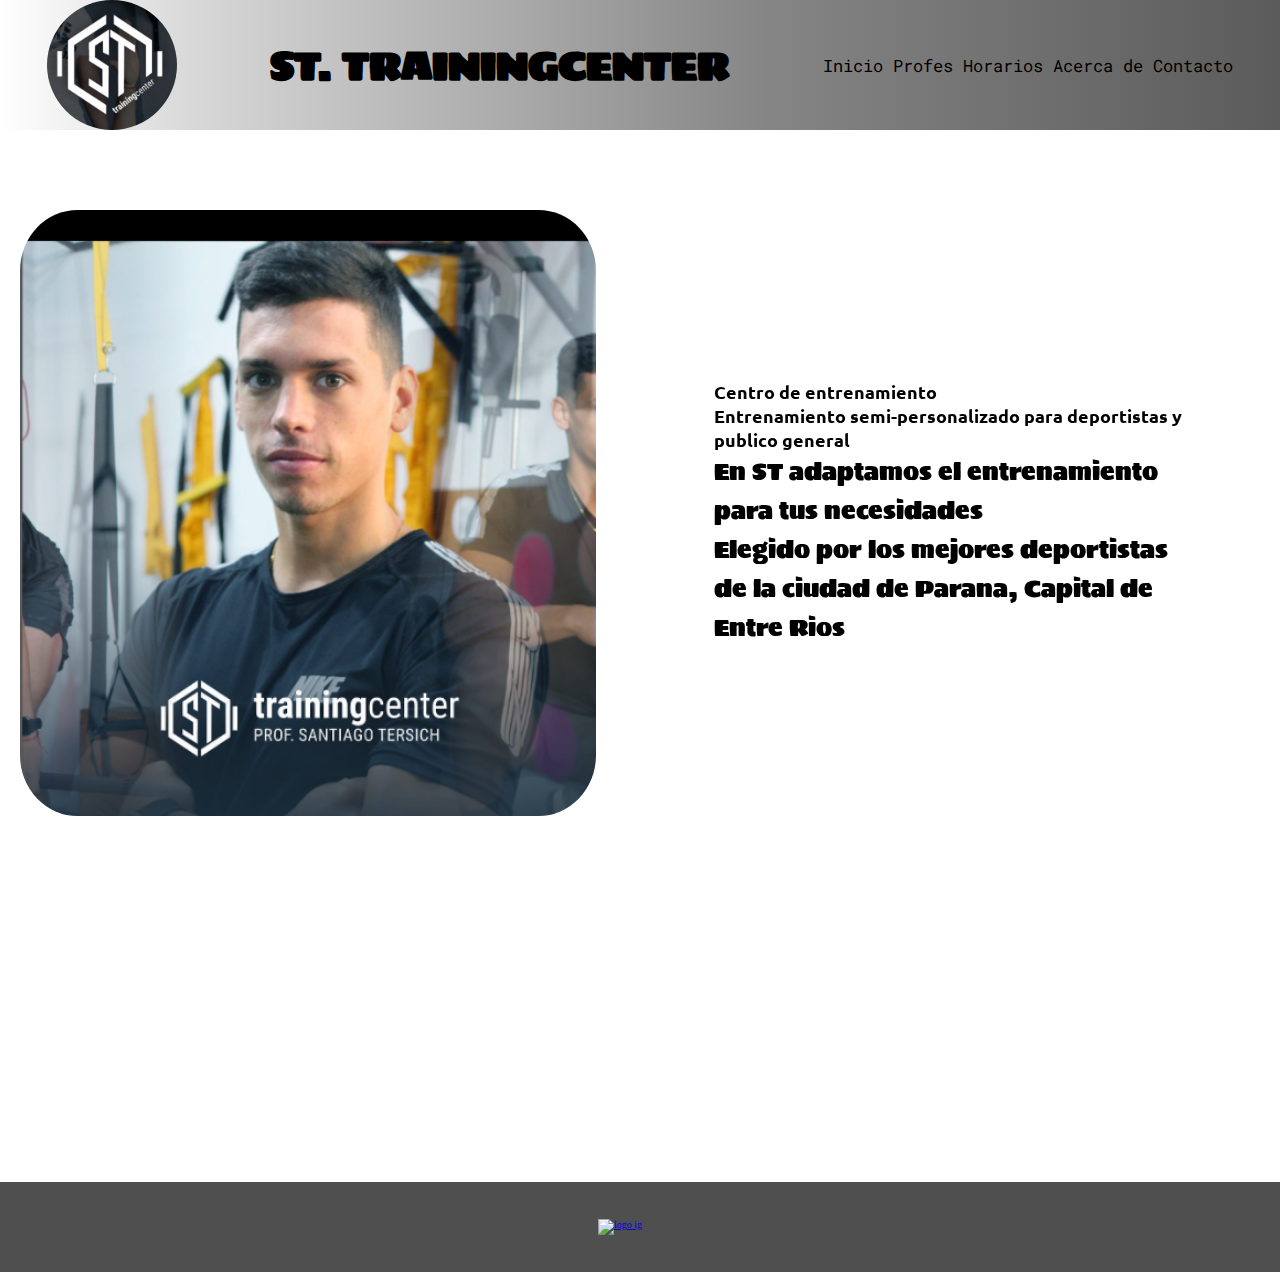
==== commit c70da1b8: "Antes de pre-entrega 3" ====
--- a/index.html
+++ b/index.html
@@ -4,20 +4,27 @@
     <meta charset="UTF-8">
     <meta http-equiv="X-UA-Compatible" content="IE=edge">
     <meta name="viewport" content="width=device-width, initial-scale=1.0">
-    <title>ST.TRAININGCENTER</title>
+    <title>ST.TRAININGCENTER | Voluntad, Fuerza & Resistencia | Inicio </title>
     <!-- LINK bootstrap -->
     <link href="https://cdn.jsdelivr.net/npm/bootstrap@5.3.0-alpha3/dist/css/bootstrap.min.css" rel="stylesheet"
         integrity="sha384-KK94CHFLLe+nY2dmCWGMq91rCGa5gtU4mk92HdvYe+M/SXH301p5ILy+dN9+nJOZ" crossorigin="anonymous">
     <link rel="stylesheet" href="css/style.css">
     <!-- link de aos -->
     <link href="https://unpkg.com/aos@2.3.1/dist/aos.css" rel="stylesheet">
-
+<!-- favicon -->
+<link rel="shortcut icon" href="img/favicon.ico" type="image/x-icon">
+<!-- descripcion de la pagina -->
+<meta name="description" content="entrenamiento semi-personalizado para deportistas y publico general">
+<!-- Meta keyword, palabras claves -->
+<meta name="keywords" content="Entrenamiento, Training, Fuerza, resistencia, gimnasio, gim, gym, musculos, ">
+<!-- meta Author -->
+<meta name="author" content="Francesco Valente">
 </head>
 
 <body>
     <header>
         <div>
-            <img src="img/logo st.jpeg" class="imagen-logo">
+            <img src="img/logo st.jpeg" class="imagen-logo" alt="Foto Logo gimnasio">
         </div>
         <div>
             <h1>ST. TRAININGCENTER </h1>
@@ -56,19 +63,19 @@
     <main>
         <section class="contenedor-imagen-santi">
             <img src="img/foto santi tersich.png" class="imagen-santi" data-aos="flip-up" data-aos-easing="ease-out-cubic"
-            data-aos-duration="2000">
+            data-aos-duration="2000" alt="Foto main santi">
         </section>
         <section class="aside">
             <div class="texto1" data-aos="fade-left" data-aos-duration="3000">
             
                 <div class="parrafos">
                     <p>Centro de entrenamiento </p>
-                    <p> entrenamiento semi-personalizado para deportistas y publico general</p>
+                    <p> Entrenamiento semi-personalizado para deportistas y publico general</p>
                 </div>
 
                 <div>
-                    <h3>En ST adaptamos el entrenamiento para tus necesidades</h3>
-                            <h3> Elegido por los mejores deportistas de la ciudad de Parana, Capital de Entre Rios</h3>
+                  <p>En ST adaptamos el entrenamiento para tus necesidades</p> 
+                            <p> Elegido por los mejores deportistas de la ciudad de Parana, Capital de Entre Rios</p>
                 </div>
 
             </div>
--- a/css/style.css
+++ b/css/style.css
@@ -73,8 +73,9 @@
 
 main {
   grid-area: main;
-  justify-content: center;
-  align-items: center;
+  display: flex;
+  align-items: center;
+  justify-content: center;
   width: 100%;
   height: 100%;
   display: grid;
@@ -92,8 +93,8 @@
 main .aside {
   grid-area: aside;
   display: flex;
-  justify-content: center;
-  align-items: center;
+  align-items: center;
+  justify-content: center;
 }
 main .aside .texto1 {
   font-family: "Sigmar", cursive;
@@ -143,10 +144,9 @@
 .main-profes .titulos-profes {
   grid-area: titulos;
   display: flex;
+  justify-content: center;
+  align-items: center;
   flex-direction: column;
-  justify-content: center;
-  align-items: center;
-  gap: 1rem;
 }
 .main-profes .titulos-profes .titulo-profes {
   font-family: "Sigmar", cursive;
@@ -158,12 +158,11 @@
   font-size: large;
   width: 40%;
   color: black;
-  padding: 1rem;
 }
 .main-profes .contenedor-carousel {
   display: flex;
-  justify-content: center;
-  align-items: center;
+  align-items: center;
+  justify-content: center;
   margin: 1rem 0;
   grid-area: carousel;
 }
@@ -203,7 +202,7 @@
 }
 .main-horarios .contenedor-horarios .loshorarios {
   color: black;
-  width: 65%;
+  width: 70%;
   font-size: large;
   font-family: "Caveat", cursive;
   padding: 1rem;
@@ -213,15 +212,15 @@
   grid-area: turnos;
   font-size: x-large;
   display: flex;
+  justify-content: center;
+  align-items: center;
   flex-direction: column;
-  justify-content: center;
-  align-items: center;
 }
 .main-horarios .contenedor-turnos .losturnos {
   color: black;
   background-color: rgba(194, 194, 194, 0.705);
   font-family: "Caveat", cursive;
-  width: 80%;
+  width: 90%;
   font-size: large;
   padding: 0.5rem;
 }
@@ -250,8 +249,8 @@
 }
 .main-acerca .contenedor-presentacion {
   display: flex;
-  justify-content: center;
-  align-items: center;
+  align-items: center;
+  justify-content: center;
 }
 .main-acerca .contenedor-presentacion .presentacion {
   grid-area: presentacion;
@@ -302,9 +301,9 @@
   width: 100%;
   height: 50%;
   display: flex;
+  justify-content: center;
+  align-items: center;
   flex-direction: column;
-  align-items: center;
-  justify-content: center;
 }
 .main-contactos .maps p {
   display: flex;
@@ -321,8 +320,8 @@
 }
 .main-contactos .section-formulario {
   display: flex;
-  justify-content: center;
-  align-items: center;
+  align-items: center;
+  justify-content: center;
   grid-area: form;
 }
 .main-contactos .section-formulario .form {
@@ -339,12 +338,12 @@
 }
 .main-contactos .info-contacto {
   display: flex;
+  justify-content: center;
+  align-items: center;
+  flex-direction: column;
   color: black;
   margin-left: 5rem;
   gap: 2rem;
-  flex-direction: column;
-  justify-content: center;
-  align-items: center;
   font-size: large;
   width: 60%;
   height: 100%;
@@ -380,12 +379,18 @@
 
 @media screen and (max-width: 425px) {
   body {
+    display: grid;
+    width: 100%;
+    height: 100vh;
+    grid-template-rows: 10% 1fr 10%;
     grid-template-columns: none;
+    grid-template-areas: "header " "main " "footer";
   }
   header {
+    position: fixed;
+    z-index: 1;
     justify-content: space-evenly;
     align-items: center;
-    width: 100%;
   }
   header h1 {
     font-size: medium;
@@ -402,21 +407,22 @@
     width: 7rem;
   }
   main {
+    height: 100%;
     grid-template-columns: 1fr;
-    grid-template-rows: 25% 20% 1fr;
+    grid-template-rows: 30% 20% 1fr;
     grid-template-areas: "imagen" "texto" "entrenamiento";
   }
   main .contenedor-imagen-santi {
+    grid-area: imagen;
     display: flex;
     justify-content: center;
   }
   main .contenedor-imagen-santi .imagen-santi {
-    width: 60%;
-    grid-area: imagen;
+    height: 50%;
+    width: 50%;
   }
   main .aside {
     grid-area: texto;
-    height: 80%;
   }
   main .aside .texto1 {
     font-family: "Caveat", cursive;
@@ -430,7 +436,7 @@
     font-family: "Times New Roman", Times, serif;
   }
   main .entrenamiento {
-    gap: 1rem;
+    height: 100%;
     padding: 0.5rem;
     grid-area: entrenamiento;
     display: flex;
@@ -444,6 +450,7 @@
     font-size: small;
     font-weight: 600;
     font-family: "Ubuntu", sans-serif;
+    padding: 0.5rem;
   }
   main .entrenamiento .act-fisica {
     gap: 0.5rem;
@@ -479,8 +486,9 @@
   .main-profes .contenedor-carousel {
     height: 80%;
     width: 80%;
-    justify-content: center;
+    display: flex;
     align-items: center;
+    justify-content: center;
   }
   .main-profes .contenedor-carousel .carousel-inner .carousel-item img {
     width: 100%;
@@ -540,6 +548,237 @@
   .main-acerca .orden {
     font-size: small;
     font-family: "Times New Roman", Times, serif;
+  }
+  /* contacto */
+  .main-contactos {
+    height: 100vh;
+    width: 100%;
+    display: grid;
+    grid-template-columns: 1fr;
+    grid-template-rows: 2% 30% 1fr 25%;
+    grid-template-areas: "contacto" " maps" " form" " info";
+  }
+  .main-contactos .titulo-contacto {
+    display: block;
+    color: black;
+    font-size: x-large;
+    grid-area: contacto;
+    text-align: center;
+  }
+  .main-contactos .maps {
+    grid-area: maps;
+    display: flex;
+    flex-direction: row;
+    font-family: "Times New Roman", Times, serif;
+    justify-content: space-evenly;
+  }
+  .main-contactos .maps p {
+    font-size: medium;
+    justify-content: center;
+    align-items: start;
+    font-family: "Times New Roman", Times, serif;
+  }
+  .main-contactos .maps iframe {
+    height: 80%;
+    width: 50%;
+  }
+  .main-contactos .form-contacto {
+    display: none;
+  }
+  .main-contactos .section-formulario {
+    display: flex;
+    align-items: center;
+    justify-content: center;
+  }
+  .main-contactos .section-formulario .form {
+    height: 100%;
+    width: 60%;
+    font-size: medium;
+    font-family: "Times New Roman", Times, serif;
+  }
+  .main-contactos .info-contacto {
+    font-size: medium;
+    width: 70%;
+    justify-content: center;
+    height: 50%;
+    gap: 0;
+    font-family: "Times New Roman", Times, serif;
+  }
+  .main-contactos .info-contacto a:hover {
+    color: blue;
+    font-weight: 600;
+  }
+}
+@media screen and (max-width: 320px) {
+  body {
+    display: grid;
+    width: 100%;
+    height: 100vh;
+    grid-template-rows: 8% 1fr 10%;
+    grid-template-columns: none;
+    grid-template-areas: "header " "main " "footer";
+  }
+  header {
+    position: fixed;
+    z-index: 1;
+    justify-content: space-evenly;
+    align-items: center;
+    width: 100%;
+  }
+  header h1 {
+    font-size: x-small;
+    color: black;
+  }
+  header .imagen-logo {
+    width: 6rem;
+  }
+  header .dropdown {
+    display: block;
+  }
+  header nav {
+    display: none;
+  }
+  main {
+    grid-template-columns: 1fr;
+    grid-template-rows: 25% 23% 1fr;
+    grid-template-areas: "imagen" "texto" "entrenamiento";
+  }
+  main .contenedor-imagen-santi {
+    grid-area: imagen;
+    display: flex;
+    align-items: center;
+    justify-content: center;
+  }
+  main .contenedor-imagen-santi .imagen-santi {
+    width: 20%;
+  }
+  main .aside {
+    grid-area: texto;
+    width: 100%;
+    display: flex;
+    margin-top: 0;
+  }
+  main .aside .texto1 {
+    font-family: "Caveat", cursive;
+    font-size: xx-small;
+    height: 30%;
+  }
+  main .aside .texto1 .parrafos {
+    text-decoration: underline;
+    font-size: small;
+    font-family: "Caveat", cursive;
+  }
+  main .entrenamiento {
+    height: 100%;
+    padding: 0.5rem;
+    grid-area: entrenamiento;
+    display: flex;
+    flex-direction: column;
+    align-items: start;
+    width: 100%;
+  }
+  main .entrenamiento .training {
+    background-color: rgba(168, 166, 166, 0.36);
+    width: 100%;
+    font-size: small;
+    font-weight: 600;
+    font-family: "Ubuntu", sans-serif;
+  }
+  main .entrenamiento .act-fisica {
+    gap: 0.5rem;
+    width: 100%;
+  }
+  main .entrenamiento .act-fisica h3 {
+    font-family: "Caveat", cursive;
+    font-size: small;
+  }
+  main .entrenamiento .act-fisica p {
+    font-family: "Ubuntu", sans-serif;
+    font-weight: 600;
+    font-size: small;
+  }
+  /* section profes */
+  .main-profes {
+    display: flex;
+    flex-direction: column;
+    height: 90%;
+    display: flex;
+  }
+  .main-profes .titulos-profes .titulo-profes {
+    font-size: small;
+    color: black;
+    font-weight: bolder;
+  }
+  .main-profes .titulos-profes .subtitulo-profes {
+    font-size: small;
+    width: 80%;
+    font-weight: 600;
+    padding: 0.5rem;
+  }
+  .main-profes .contenedor-carousel {
+    height: 80%;
+    width: 80%;
+    margin: 0;
+  }
+  .main-profes .contenedor-carousel h5 {
+    font-size: x-small;
+  }
+  .main-profes .contenedor-carousel p {
+    font-size: xx-small;
+  }
+  /* horarios */
+  .main-horarios {
+    display: flex;
+    flex-direction: column;
+    height: 100%;
+  }
+  .main-horarios .contenedor-horarios .titulo-horarios {
+    font-size: large;
+    font-weight: bold;
+  }
+  .main-horarios .contenedor-horarios .loshorarios {
+    font-size: small;
+    font-family: "Times New Roman", Times, serif;
+    font-weight: 600;
+  }
+  .main-horarios .contenedor-turnos .turnos {
+    font-size: small;
+  }
+  .main-horarios .contenedor-turnos .turnos .losturnos {
+    font-size: small;
+    font-family: "Times New Roman", Times, serif;
+    font-weight: 600;
+  }
+  .main-horarios .foto-aside {
+    display: none;
+  }
+  /* acerca de */
+  .main-acerca {
+    display: flex;
+    flex-direction: column;
+    height: 100%;
+    gap: 1rem;
+  }
+  .main-acerca .reglamento {
+    font-size: medium;
+    font-weight: bolder;
+  }
+  .main-acerca .contenedor-presentacion .presentacion {
+    font-size: small;
+    font-family: "Times New Roman", Times, serif;
+    color: #111D4A;
+    font-weight: bold;
+    background-size: cover;
+  }
+  .main-acerca .contenedor-presentacion .presentacion .span-presentacion {
+    font-size: medium;
+  }
+  .main-acerca .orden {
+    font-size: small;
+    font-family: "Times New Roman", Times, serif;
+  }
+  .main-acerca .orden .span-orden {
+    font-size: medium;
   }
   /* contacto */
   .main-contactos {
@@ -551,11 +790,12 @@
     grid-template-areas: "contacto" " maps" " form" " info";
   }
   .main-contactos .titulo-contacto {
-    display: block;
+    display: flex;
+    align-items: center;
+    justify-content: center;
     color: black;
-    font-size: x-large;
+    font-size: large;
     grid-area: contacto;
-    text-align: center;
   }
   .main-contactos .maps {
     grid-area: maps;
@@ -565,7 +805,7 @@
     justify-content: space-evenly;
   }
   .main-contactos .maps p {
-    font-size: medium;
+    font-size: small;
     justify-content: center;
     align-items: start;
     font-family: "Times New Roman", Times, serif;
@@ -579,234 +819,8 @@
   }
   .main-contactos .section-formulario {
     display: flex;
-    justify-content: center;
     align-items: center;
-  }
-  .main-contactos .section-formulario .form {
-    height: 100%;
-    width: 60%;
-    font-size: medium;
-    font-family: "Times New Roman", Times, serif;
-  }
-  .main-contactos .info-contacto {
-    font-size: medium;
-    width: 70%;
-    justify-content: center;
-    height: 50%;
-    gap: 0;
-    font-family: "Times New Roman", Times, serif;
-  }
-  .main-contactos .info-contacto a:hover {
-    color: blue;
-    font-weight: 600;
-  }
-}
-@media screen and (max-width: 320px) {
-  body {
-    grid-template-columns: none;
-  }
-  header {
-    justify-content: space-evenly;
-    align-items: center;
-    width: 100vw;
-  }
-  header h1 {
-    font-size: x-small;
-    color: black;
-  }
-  header .imagen-logo {
-    width: 6rem;
-  }
-  header .dropdown {
-    display: block;
-  }
-  header nav {
-    display: none;
-  }
-  main {
-    grid-template-columns: 1fr;
-    grid-template-rows: 25% 20% 1fr;
-    grid-template-areas: "imagen" "texto" "entrenamiento";
-  }
-  main .contenedor-imagen-santi {
-    display: flex;
-    justify-content: center;
-    align-items: start;
-  }
-  main .contenedor-imagen-santi .imagen-santi {
-    width: 60%;
-    grid-area: imagen;
-  }
-  main .aside {
-    grid-area: texto;
-    height: 100%;
-    width: 100%;
-    display: flex;
-    align-items: start;
-  }
-  main .aside .texto1 {
-    font-family: "Caveat", cursive;
-    font-size: xx-small;
-    height: 40%;
-  }
-  main .aside .texto1 .parrafos {
-    text-decoration: underline;
-    font-size: small;
-    font-family: "Caveat", cursive;
-  }
-  main .entrenamiento {
-    gap: 1rem;
-    padding: 0.5rem;
-    grid-area: entrenamiento;
-    display: flex;
-    flex-direction: column;
-    align-items: start;
-    width: 100%;
-  }
-  main .entrenamiento .training {
-    background-color: rgba(168, 166, 166, 0.36);
-    width: 100%;
-    font-size: small;
-    font-weight: 600;
-    font-family: "Ubuntu", sans-serif;
-  }
-  main .entrenamiento .act-fisica {
-    gap: 0.5rem;
-    width: 100%;
-  }
-  main .entrenamiento .act-fisica h3 {
-    font-family: "Caveat", cursive;
-    font-size: small;
-  }
-  main .entrenamiento .act-fisica p {
-    font-family: "Ubuntu", sans-serif;
-    font-weight: 600;
-    font-size: small;
-  }
-  /* section profes */
-  .main-profes {
-    display: flex;
-    flex-direction: column;
-    height: 90%;
-    display: flex;
-  }
-  .main-profes .titulos-profes .titulo-profes {
-    font-size: small;
-    color: black;
-    font-weight: bolder;
-  }
-  .main-profes .titulos-profes .subtitulo-profes {
-    font-size: small;
-    width: 80%;
-    font-weight: 600;
-    padding: 0.5rem;
-  }
-  .main-profes .contenedor-carousel {
-    height: 80%;
-    width: 80%;
-    margin: 0;
-  }
-  .main-profes .contenedor-carousel h5 {
-    font-size: x-small;
-  }
-  .main-profes .contenedor-carousel p {
-    font-size: xx-small;
-  }
-  /* horarios */
-  .main-horarios {
-    display: flex;
-    flex-direction: column;
-    height: 100%;
-  }
-  .main-horarios .contenedor-horarios .titulo-horarios {
-    font-size: large;
-    font-weight: bold;
-  }
-  .main-horarios .contenedor-horarios .loshorarios {
-    font-size: small;
-    font-family: "Times New Roman", Times, serif;
-    font-weight: 600;
-  }
-  .main-horarios .contenedor-turnos .turnos {
-    font-size: small;
-  }
-  .main-horarios .contenedor-turnos .turnos .losturnos {
-    font-size: small;
-    font-family: "Times New Roman", Times, serif;
-    font-weight: 600;
-  }
-  .main-horarios .foto-aside {
-    display: none;
-  }
-  /* acerca de */
-  .main-acerca {
-    display: flex;
-    flex-direction: column;
-    height: 100%;
-    gap: 1rem;
-  }
-  .main-acerca .reglamento {
-    font-size: medium;
-    font-weight: bolder;
-  }
-  .main-acerca .contenedor-presentacion .presentacion {
-    font-size: small;
-    font-family: "Times New Roman", Times, serif;
-    color: #111D4A;
-    font-weight: bold;
-    background-size: cover;
-  }
-  .main-acerca .contenedor-presentacion .presentacion .span-presentacion {
-    font-size: medium;
-  }
-  .main-acerca .orden {
-    font-size: small;
-    font-family: "Times New Roman", Times, serif;
-  }
-  .main-acerca .orden .span-orden {
-    font-size: medium;
-  }
-  /* contacto */
-  .main-contactos {
-    height: 100vh;
-    width: 100vw;
-    display: grid;
-    grid-template-columns: 1fr;
-    grid-template-rows: 2% 30% 1fr 25%;
-    grid-template-areas: "contacto" " maps" " form" " info";
-  }
-  .main-contactos .titulo-contacto {
-    display: flex;
-    align-items: center;
-    color: black;
-    font-size: large;
-    grid-area: contacto;
-    justify-content: center;
-  }
-  .main-contactos .maps {
-    grid-area: maps;
-    display: flex;
-    flex-direction: row;
-    font-family: "Times New Roman", Times, serif;
-    justify-content: space-evenly;
-  }
-  .main-contactos .maps p {
-    font-size: small;
-    justify-content: center;
-    align-items: start;
-    font-family: "Times New Roman", Times, serif;
-  }
-  .main-contactos .maps iframe {
-    height: 80%;
-    width: 50%;
-  }
-  .main-contactos .form-contacto {
-    display: none;
-  }
-  .main-contactos .section-formulario {
-    display: flex;
-    justify-content: center;
-    align-items: center;
+    justify-content: center;
   }
   .main-contactos .section-formulario .form {
     height: 100%;
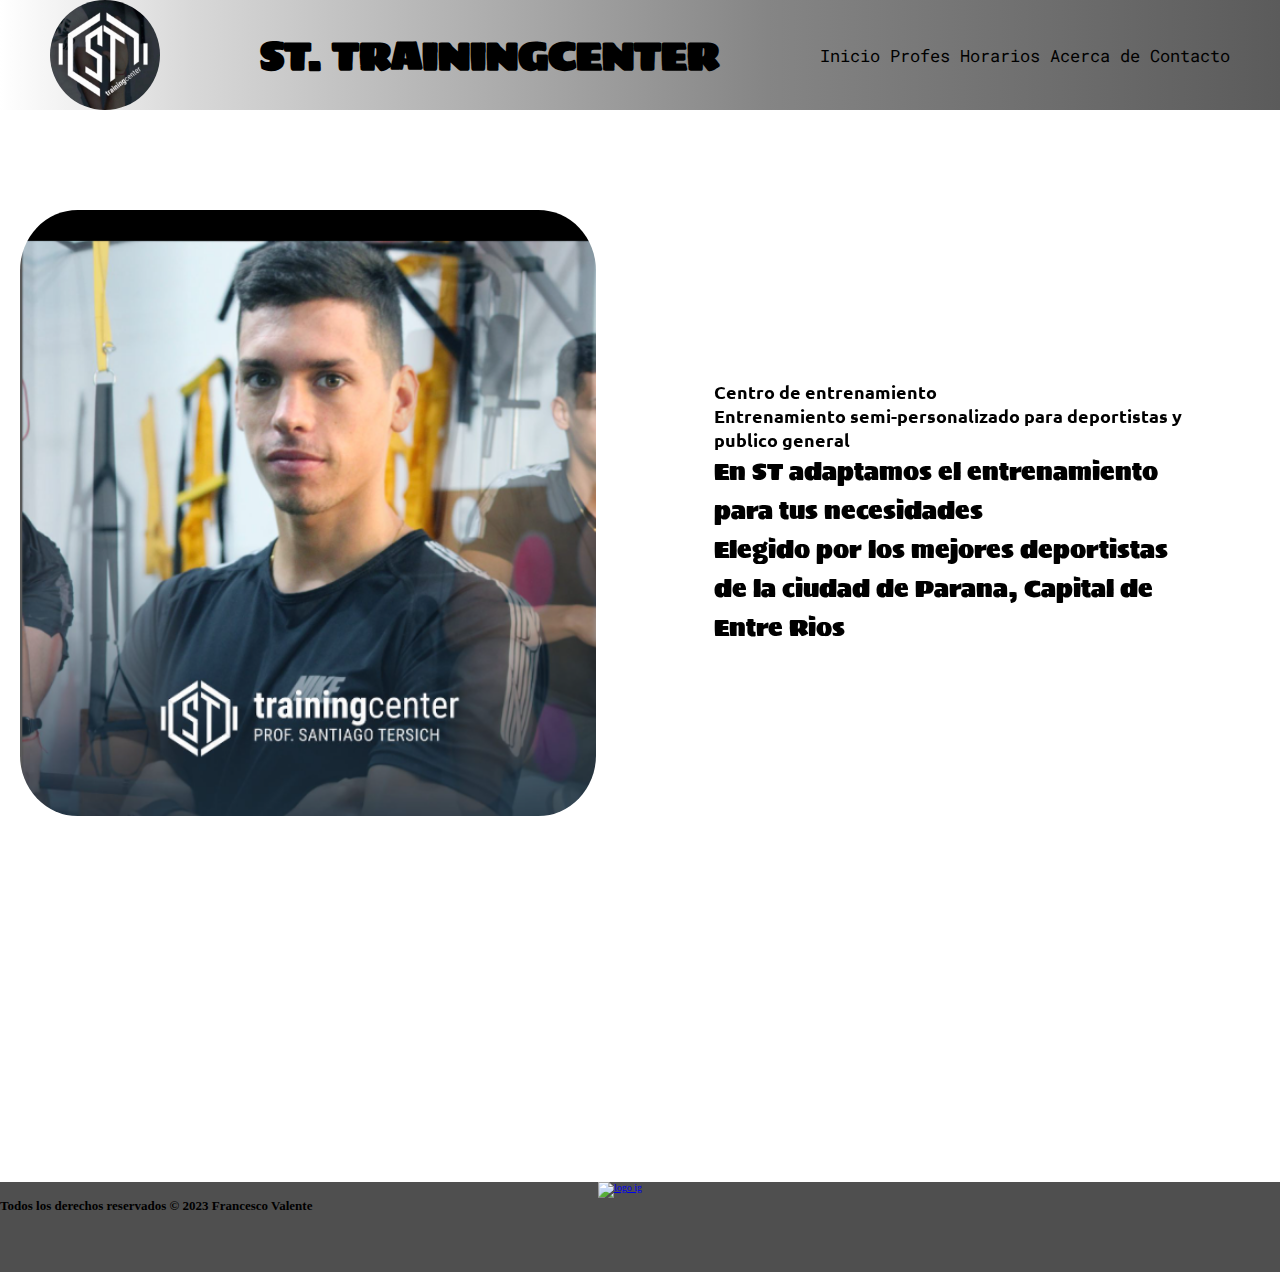
==== commit 25707ec9: "antes de la entrega del proyecto final" ====
--- a/index.html
+++ b/index.html
@@ -22,7 +22,7 @@
 </head>
 
 <body>
-    <header>
+    <header class="container-fluid">
         <div>
             <img src="img/logo st.jpeg" class="imagen-logo" alt="Foto Logo gimnasio">
         </div>
@@ -41,7 +41,7 @@
         </nav>
 
         <div class="dropdown">
-            <a class="btn btn-info  dropdown-toggle" href="#" role="button" id="dropdownMenuLink"
+            <a class="btn btn-light  dropdown-toggle" href="#" role="button" id="dropdownMenuLink"
                 data-bs-toggle="dropdown" aria-expanded="false">
                 <svg xmlns="http://www.w3.org/2000/svg" width="16" height="16" fill="currentColor" class="bi bi-list"
                     viewBox="0 0 16 16">
@@ -60,7 +60,7 @@
         </div>
     </header>
 
-    <main>
+    <main class="container-fluid">
         <section class="contenedor-imagen-santi">
             <img src="img/foto santi tersich.png" class="imagen-santi" data-aos="flip-up" data-aos-easing="ease-out-cubic"
             data-aos-duration="2000" alt="Foto main santi">
@@ -81,14 +81,10 @@
             </div>
         </section>
         <section class="entrenamiento">
-            <div class="training" data-aos="zoom-out-up" data-aos-easing="ease-in-back"
-            data-aos-delay="300"
-            data-aos-offset="0">
+            <div class="training" data-aos="zoom-out-up" data-aos-easing="ease-in-back">
             <p>La actividad física regular puede mejorar la fuerza muscular y aumentar la resistencia. El ejercicio suministra oxígeno y nutrientes a los tejidos y ayuda a que el sistema cardiovascular funcione de manera más eficiente. Y cuando tu salud cardíaca y pulmonar mejora, tienes más energía para hacer las tareas diarias.</p>
         </div>
-        <div class="act-fisica" data-aos="zoom-out-down" data-aos-easing="ease-in-back"
-        data-aos-delay="300"
-        data-aos-offset="0">
+        <div class="act-fisica" data-aos="zoom-out-down" data-aos-easing="ease-in-back"  >
             <h3>¿porque es importante hacer actividad fisica?</h3>
             <p>La actividad física es importante porque, puede reducir el riesgo de muchas enfermedades y trastornos no transmisibles, como la hipertensión, la enfermedad coronaria, los accidentes cerebrovasculares, la diabetes, el cáncer de mama y colon y la depresión.
             </p>
@@ -97,10 +93,12 @@
     </main>
 
 
-    <footer><a href="https://www.instagram.com/st.trainingcenter/" target="_blank"> <img class="logo-ig"
+    <footer>
+        <div class="logos"><a href="https://www.instagram.com/st.trainingcenter/" target="_blank"> <img class="logo-ig"
                 src="https://www.msm.gov.ar/wp-content/uploads/2020/05/new-instagram-logo-png-transparent-light.png" alt="logo ig"> </a>
-                <a href="https://wa.me/+5493435346999" target="_blank"> <img class="logo-wsp" src="https://www.unipile.com/wp-content/uploads/2022/02/icone-logo-whatsapp-vert.png" alt=""></a>
-
+                <a href="https://wa.me/+5493435346999" target="_blank"> <img class="logo-wsp" src="https://www.unipile.com/wp-content/uploads/2022/02/icone-logo-whatsapp-vert.png" alt=""></a></div>
+<div class="derechos">
+                <p>Todos los derechos reservados © 2023 Francesco Valente</p></div>
     </footer>
     <script src="https://cdn.jsdelivr.net/npm/bootstrap@5.3.0-alpha3/dist/js/bootstrap.bundle.min.js"
         integrity="sha384-ENjdO4Dr2bkBIFxQpeoTz1HIcje39Wm4jDKdf19U8gI4ddQ3GYNS7NTKfAdVQSZe"
--- a/css/style.css
+++ b/css/style.css
@@ -23,7 +23,7 @@
   height: 100vh;
   grid-template-columns: 70% 1fr;
   grid-template-rows: 20% 1fr 10%;
-  grid-template-areas: "header header  " "main main  " "footer footer ";
+  grid-template-areas: "header header" "main main " "footer footer ";
 }
 
 header {
@@ -46,7 +46,7 @@
   font-family: "Sigmar", cursive;
 }
 header .imagen-logo {
-  width: 13rem;
+  width: 11rem;
   display: flex;
   align-items: start;
   border-radius: 50%;
@@ -350,6 +350,10 @@
   grid-area: info;
   font-family: "Caveat", cursive;
 }
+.main-contactos .info-contacto a {
+  color: black;
+  text-decoration: none;
+}
 .main-contactos .info-contacto a:hover {
   color: blue;
   font-weight: 600;
@@ -358,26 +362,31 @@
   font-size: x-large;
   font-weight: bold;
 }
-.main-contactos .info-contacto .ig-contacto {
-  color: black;
-}
 
 footer {
   grid-area: footer;
-  display: flex;
+  background-color: rgb(79, 79, 79);
+  display: flex;
+  flex-direction: column;
+}
+footer .logos {
+  display: flex;
+  align-items: center;
   justify-content: center;
-  align-items: center;
-  background-color: rgb(79, 79, 79);
   gap: 4rem;
 }
-footer .logo-ig {
+footer .logos .logo-ig {
   width: 4rem;
 }
-footer .logo-wsp {
+footer .logos .logo-wsp {
   width: 4rem;
 }
+footer .derechos {
+  font-size: small;
+  font-weight: 600;
+}
 
-@media screen and (max-width: 425px) {
+@media screen and (max-width: 768px) {
   body {
     display: grid;
     width: 100%;
@@ -409,7 +418,7 @@
   main {
     height: 100%;
     grid-template-columns: 1fr;
-    grid-template-rows: 30% 20% 1fr;
+    grid-template-rows: 1fr 20% 1fr;
     grid-template-areas: "imagen" "texto" "entrenamiento";
   }
   main .contenedor-imagen-santi {
@@ -418,22 +427,22 @@
     justify-content: center;
   }
   main .contenedor-imagen-santi .imagen-santi {
-    height: 50%;
-    width: 50%;
+    width: 30%;
   }
   main .aside {
     grid-area: texto;
   }
   main .aside .texto1 {
-    font-family: "Caveat", cursive;
-    font-size: xx-small;
+    font-family: "Ubuntu", sans-serif;
+    font-size: small;
     height: 40%;
   }
   main .aside .texto1 .parrafos {
     text-decoration: underline;
     margin-top: 0;
     font-size: small;
-    font-family: "Times New Roman", Times, serif;
+    font-family: "Ubuntu", sans-serif;
+    font-weight: 600;
   }
   main .entrenamiento {
     height: 100%;
@@ -467,10 +476,7 @@
   }
   /* section profes */
   .main-profes {
-    display: flex;
-    flex-direction: column;
-    height: 90%;
-    display: flex;
+    height: 100%;
   }
   .main-profes .titulos-profes .titulo-profes {
     font-size: medium;
@@ -484,8 +490,8 @@
     padding: 0.5rem;
   }
   .main-profes .contenedor-carousel {
-    height: 80%;
-    width: 80%;
+    height: 50%;
+    width: 100%;
     display: flex;
     align-items: center;
     justify-content: center;
@@ -501,18 +507,25 @@
   }
   /* horarios */
   .main-horarios {
-    display: flex;
-    flex-direction: column;
-    height: 100%;
+    display: grid;
+    grid-template-columns: 1fr;
+    grid-template-rows: 30% 1fr;
+    grid-template-areas: "horarios" "turnos";
+  }
+  .main-horarios .contenedor-horarios {
+    grid-area: horarios;
   }
   .main-horarios .contenedor-horarios .titulo-horarios h2 {
     font-size: large;
     font-weight: 600;
   }
   .main-horarios .contenedor-horarios .loshorarios {
-    font-size: small;
+    font-size: medium;
     font-family: "Times New Roman", Times, serif;
     font-weight: bold;
+  }
+  .main-horarios .contenedor-turnos {
+    grid-area: turnos;
   }
   .main-horarios .contenedor-turnos .turnos {
     font-size: medium;
@@ -531,7 +544,7 @@
     display: flex;
     flex-direction: column;
     height: 100%;
-    gap: 1rem;
+    gap: 0.5rem;
   }
   .main-acerca .reglamento {
     font-size: x-large;
@@ -555,7 +568,7 @@
     width: 100%;
     display: grid;
     grid-template-columns: 1fr;
-    grid-template-rows: 2% 30% 1fr 25%;
+    grid-template-rows: 5% 20% 1fr 20%;
     grid-template-areas: "contacto" " maps" " form" " info";
   }
   .main-contactos .titulo-contacto {
@@ -579,8 +592,8 @@
     font-family: "Times New Roman", Times, serif;
   }
   .main-contactos .maps iframe {
-    height: 80%;
-    width: 50%;
+    height: 100%;
+    width: 30%;
   }
   .main-contactos .form-contacto {
     display: none;
@@ -591,16 +604,22 @@
     justify-content: center;
   }
   .main-contactos .section-formulario .form {
-    height: 100%;
-    width: 60%;
-    font-size: medium;
-    font-family: "Times New Roman", Times, serif;
+    height: 90%;
+    width: 70%;
+    font-size: medium;
+    font-family: "Times New Roman", Times, serif;
+  }
+  .main-contactos .section-formulario .form input {
+    width: 80%;
+  }
+  .main-contactos .section-formulario .form textarea {
+    width: 80%;
   }
   .main-contactos .info-contacto {
     font-size: medium;
     width: 70%;
     justify-content: center;
-    height: 50%;
+    height: 10%;
     gap: 0;
     font-family: "Times New Roman", Times, serif;
   }
@@ -609,12 +628,12 @@
     font-weight: 600;
   }
 }
-@media screen and (max-width: 320px) {
+@media screen and (max-width: 425px) {
   body {
     display: grid;
     width: 100%;
     height: 100vh;
-    grid-template-rows: 8% 1fr 10%;
+    grid-template-rows: 10% 1fr 10%;
     grid-template-columns: none;
     grid-template-areas: "header " "main " "footer";
   }
@@ -623,6 +642,244 @@
     z-index: 1;
     justify-content: space-evenly;
     align-items: center;
+  }
+  header h1 {
+    font-size: medium;
+    color: black;
+    font-weight: bold;
+  }
+  header .dropdown {
+    display: block;
+  }
+  header nav {
+    display: none;
+  }
+  header .imagen-logo {
+    width: 7rem;
+  }
+  main {
+    height: 100%;
+    grid-template-columns: 1fr;
+    grid-template-rows: 30% 20% 1fr;
+    grid-template-areas: "imagen" "texto" "entrenamiento";
+  }
+  main .contenedor-imagen-santi {
+    grid-area: imagen;
+    display: flex;
+    justify-content: center;
+  }
+  main .contenedor-imagen-santi .imagen-santi {
+    height: 50%;
+    width: 50%;
+  }
+  main .aside {
+    grid-area: texto;
+  }
+  main .aside .texto1 {
+    font-family: "Caveat", cursive;
+    font-size: xx-small;
+    height: 40%;
+  }
+  main .aside .texto1 .parrafos {
+    text-decoration: underline;
+    margin-top: 0;
+    font-size: small;
+    font-family: "Times New Roman", Times, serif;
+  }
+  main .entrenamiento {
+    height: 100%;
+    padding: 0.5rem;
+    grid-area: entrenamiento;
+    display: flex;
+    flex-direction: column;
+    align-items: start;
+    width: 100%;
+  }
+  main .entrenamiento .training {
+    background-color: rgba(168, 166, 166, 0.36);
+    width: 100%;
+    font-size: small;
+    font-weight: 600;
+    font-family: "Ubuntu", sans-serif;
+    padding: 0.5rem;
+  }
+  main .entrenamiento .act-fisica {
+    gap: 0.5rem;
+    width: 100%;
+  }
+  main .entrenamiento .act-fisica h3 {
+    font-family: "Caveat", cursive;
+    font-size: small;
+  }
+  main .entrenamiento .act-fisica p {
+    font-family: "Ubuntu", sans-serif;
+    font-weight: 600;
+    font-size: small;
+  }
+  /* section profes */
+  .main-profes {
+    display: flex;
+    flex-direction: column;
+    height: 90%;
+    display: flex;
+  }
+  .main-profes .titulos-profes .titulo-profes {
+    font-size: medium;
+    color: black;
+    font-weight: bolder;
+  }
+  .main-profes .titulos-profes .subtitulo-profes {
+    font-size: medium;
+    width: 80%;
+    font-weight: 600;
+    padding: 0.5rem;
+  }
+  .main-profes .contenedor-carousel {
+    height: 80%;
+    width: 80%;
+    display: flex;
+    align-items: center;
+    justify-content: center;
+  }
+  .main-profes .contenedor-carousel .carousel-inner .carousel-item img {
+    width: 100%;
+  }
+  .main-profes .contenedor-carousel h5 {
+    font-size: small;
+  }
+  .main-profes .contenedor-carousel p {
+    font-size: x-small;
+  }
+  /* horarios */
+  .main-horarios {
+    display: flex;
+    flex-direction: column;
+    height: 100%;
+  }
+  .main-horarios .contenedor-horarios .titulo-horarios h2 {
+    font-size: large;
+    font-weight: 600;
+  }
+  .main-horarios .contenedor-horarios .loshorarios {
+    font-size: small;
+    font-family: "Times New Roman", Times, serif;
+    font-weight: bold;
+  }
+  .main-horarios .contenedor-turnos .turnos {
+    font-size: medium;
+    font-weight: bold;
+  }
+  .main-horarios .contenedor-turnos .turnos .losturnos {
+    font-size: small;
+    font-family: "Times New Roman", Times, serif;
+    font-weight: bold;
+  }
+  .main-horarios .foto-aside {
+    display: none;
+  }
+  /* acerca de */
+  .main-acerca {
+    display: flex;
+    flex-direction: column;
+    height: 100%;
+    gap: 1rem;
+  }
+  .main-acerca .reglamento {
+    font-size: x-large;
+    font-weight: bolder;
+  }
+  .main-acerca .contenedor-presentacion .presentacion {
+    font-size: small;
+    background-color: rgba(194, 194, 194, 0.705);
+    color: black;
+    font-weight: bold;
+    background-size: cover;
+    font-family: "Times New Roman", Times, serif;
+  }
+  .main-acerca .orden {
+    font-size: small;
+    font-family: "Times New Roman", Times, serif;
+  }
+  /* contacto */
+  .main-contactos {
+    height: 100vh;
+    width: 100%;
+    display: grid;
+    grid-template-columns: 1fr;
+    grid-template-rows: 2% 30% 1fr 25%;
+    grid-template-areas: "contacto" " maps" " form" " info";
+  }
+  .main-contactos .titulo-contacto {
+    display: block;
+    color: black;
+    font-size: x-large;
+    grid-area: contacto;
+    text-align: center;
+  }
+  .main-contactos .maps {
+    grid-area: maps;
+    display: flex;
+    flex-direction: row;
+    font-family: "Times New Roman", Times, serif;
+    justify-content: space-evenly;
+  }
+  .main-contactos .maps p {
+    font-size: medium;
+    justify-content: center;
+    align-items: start;
+    font-family: "Times New Roman", Times, serif;
+  }
+  .main-contactos .maps iframe {
+    height: 80%;
+    width: 50%;
+  }
+  .main-contactos .form-contacto {
+    display: none;
+  }
+  .main-contactos .section-formulario {
+    display: flex;
+    align-items: center;
+    justify-content: center;
+  }
+  .main-contactos .section-formulario .form {
+    height: 100%;
+    width: 80%;
+    font-size: medium;
+    font-family: "Times New Roman", Times, serif;
+  }
+  .main-contactos .section-formulario .form input {
+    width: 80%;
+  }
+  .main-contactos .section-formulario .form textarea {
+    width: 80%;
+  }
+  .main-contactos .info-contacto {
+    font-size: medium;
+    width: 70%;
+    justify-content: center;
+    height: 50%;
+    gap: 0;
+    font-family: "Times New Roman", Times, serif;
+  }
+  .main-contactos .info-contacto a:hover {
+    color: blue;
+    font-weight: 600;
+  }
+}
+@media screen and (max-width: 320px) {
+  body {
+    display: grid;
+    width: 100%;
+    height: 100vh;
+    grid-template-rows: 8% 1fr 10%;
+    grid-template-columns: none;
+    grid-template-areas: "header " "main " "footer";
+  }
+  header {
+    position: fixed;
+    z-index: 1;
+    justify-content: space-evenly;
+    align-items: center;
     width: 100%;
   }
   header h1 {
@@ -650,7 +907,7 @@
     justify-content: center;
   }
   main .contenedor-imagen-santi .imagen-santi {
-    width: 20%;
+    width: 50%;
   }
   main .aside {
     grid-area: texto;
@@ -659,7 +916,7 @@
     margin-top: 0;
   }
   main .aside .texto1 {
-    font-family: "Caveat", cursive;
+    font-family: "Ubuntu", sans-serif;
     font-size: xx-small;
     height: 30%;
   }
@@ -766,7 +1023,7 @@
   .main-acerca .contenedor-presentacion .presentacion {
     font-size: small;
     font-family: "Times New Roman", Times, serif;
-    color: #111D4A;
+    color: black;
     font-weight: bold;
     background-size: cover;
   }
@@ -824,7 +1081,7 @@
   }
   .main-contactos .section-formulario .form {
     height: 100%;
-    width: 70%;
+    width: 80%;
     font-size: small;
     font-family: "Times New Roman", Times, serif;
   }
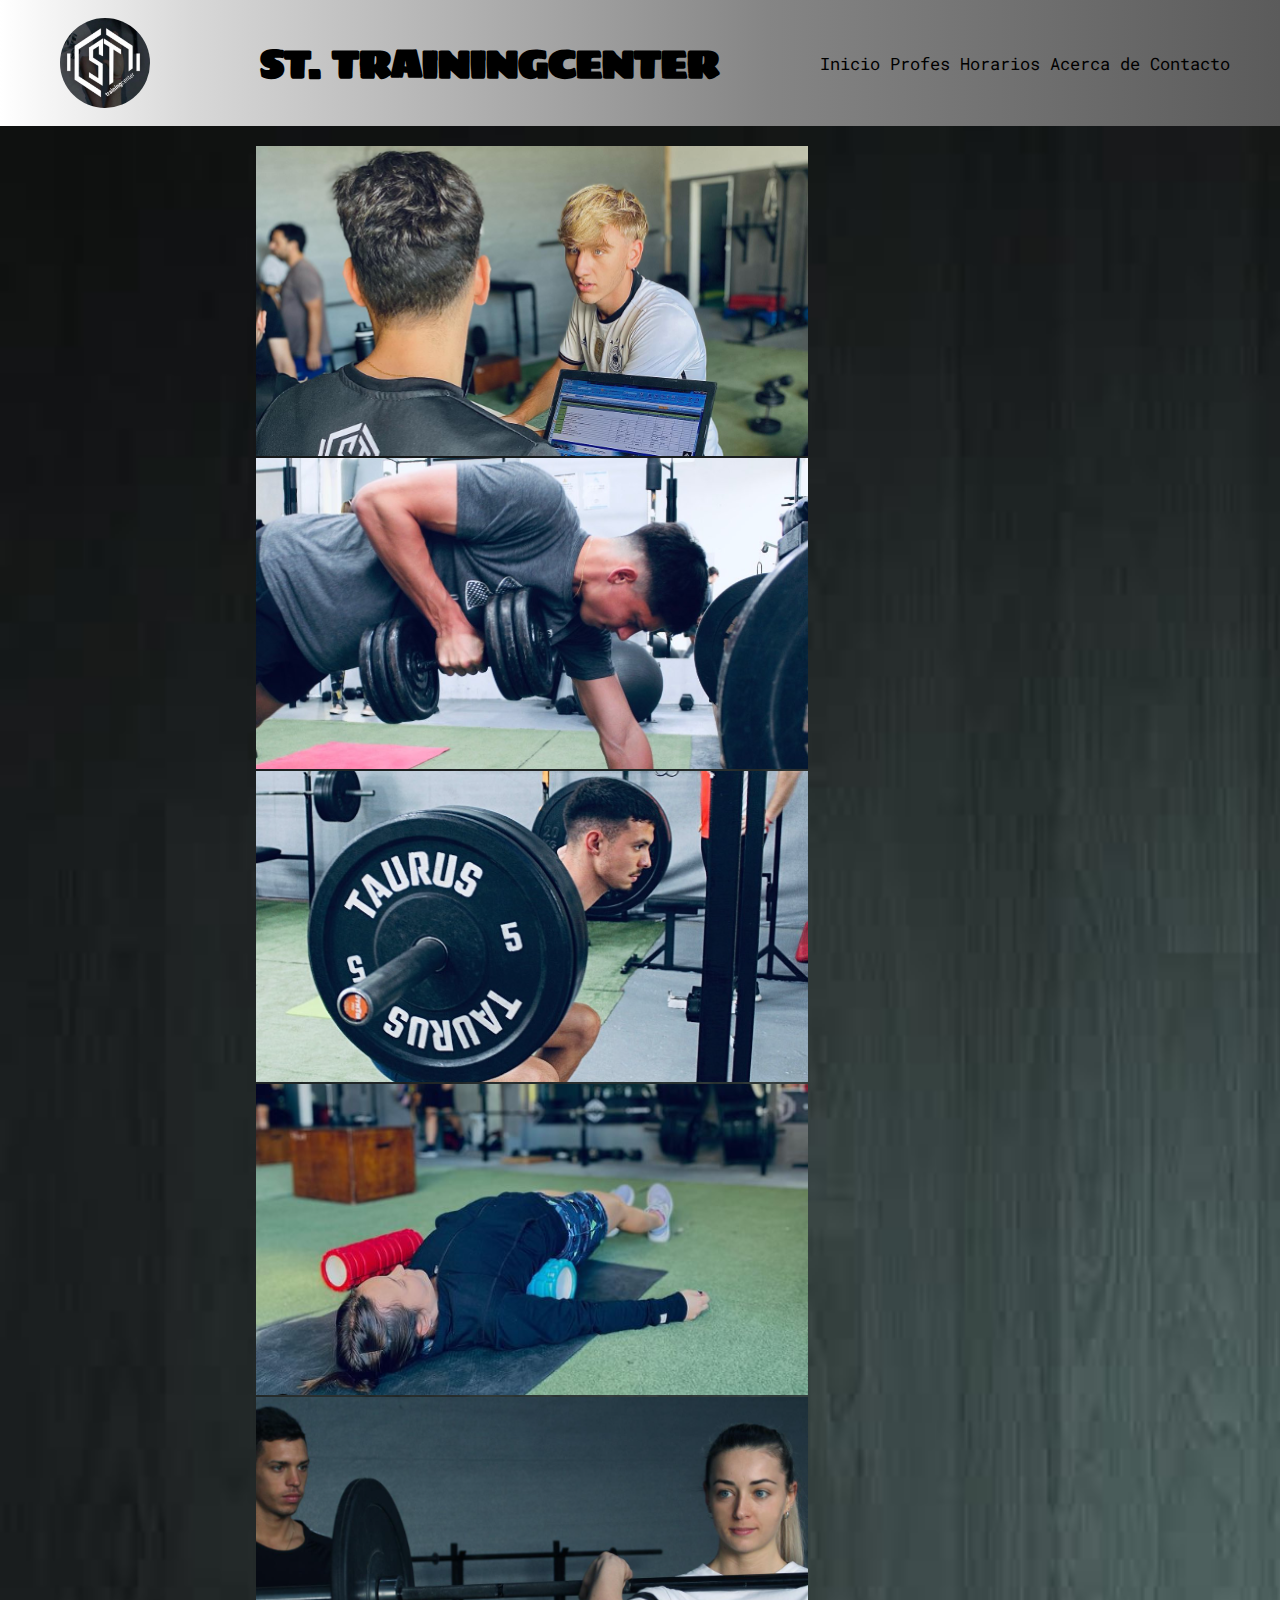
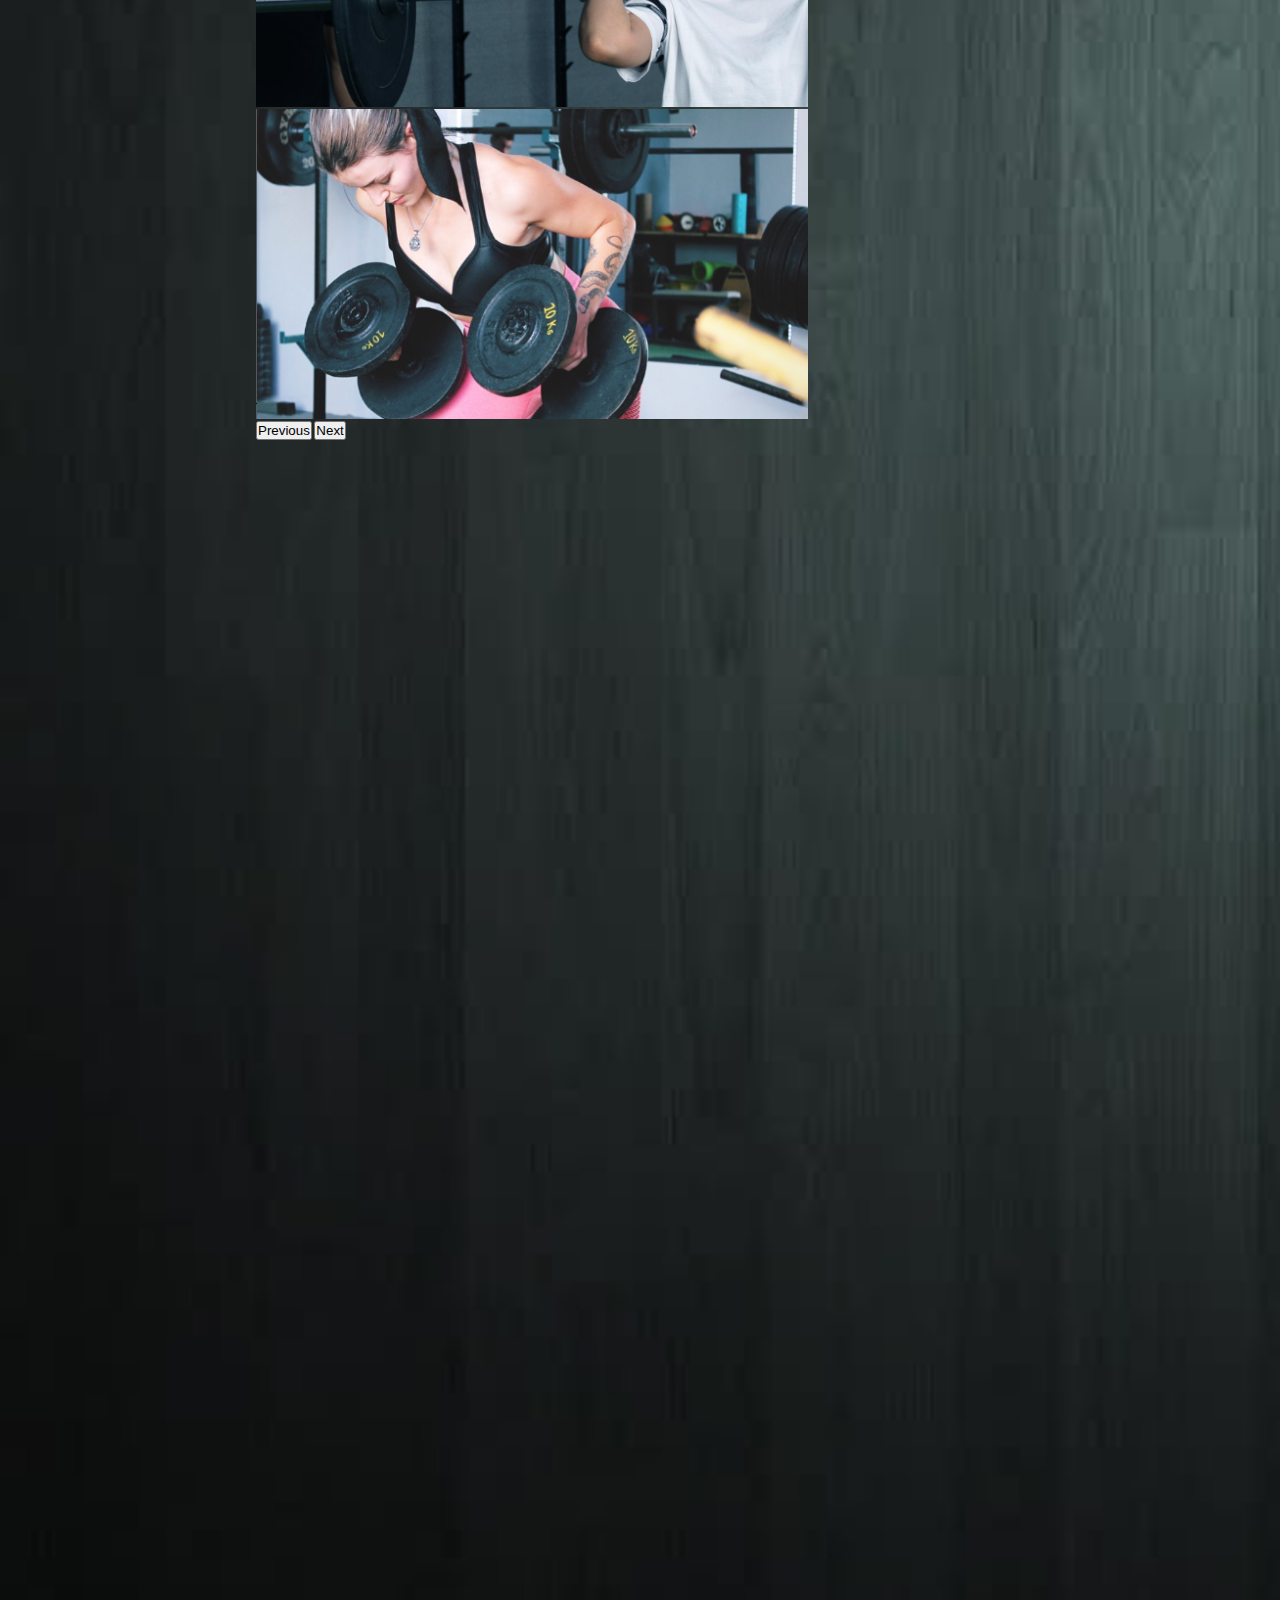
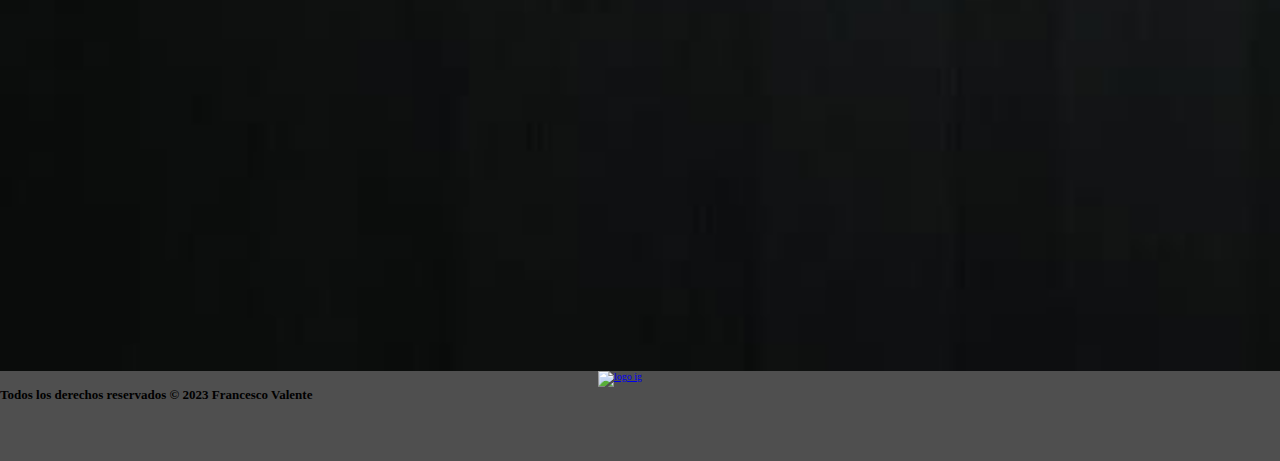
==== commit 8227b7ba: "carousel en inicio" ====
--- a/index.html
+++ b/index.html
@@ -61,25 +61,66 @@
     </header>
 
     <main class="container-fluid">
-        <section class="contenedor-imagen-santi">
-            <img src="img/foto santi tersich.png" class="imagen-santi" data-aos="flip-up" data-aos-easing="ease-out-cubic"
-            data-aos-duration="2000" alt="Foto main santi">
-        </section>
-        <section class="aside">
-            <div class="texto1" data-aos="fade-left" data-aos-duration="3000">
-            
-                <div class="parrafos">
-                    <p>Centro de entrenamiento </p>
-                    <p> Entrenamiento semi-personalizado para deportistas y publico general</p>
-                </div>
 
-                <div>
-                  <p>En ST adaptamos el entrenamiento para tus necesidades</p> 
-                            <p> Elegido por los mejores deportistas de la ciudad de Parana, Capital de Entre Rios</p>
-                </div>
+<section class="contenedor-carousel">
+    <div class="carousel-inner">
+     <div id="carouselExampleInterval" class="carousel slide" data-bs-ride="carousel" >
+        
+          <div class="carousel-item active" data-bs-interval="2000">
+            <img src="img/imagen 1.png" class="d-flex w-100" alt="foto-1">
+          </div>
 
-            </div>
-        </section>
+          <div class="carousel-item" data-bs-interval="2000">
+            <img src="img/imagen 2.png" class="d-flex w-100" alt="foto-2">
+          </div>
+
+          <div class="carousel-item" data-bs-interval="2000">
+            <img src="img/imagen 3.png" class="d-flex w-100" alt="foto-3">
+          </div>
+
+          <div class="carousel-item" data-bs-interval="2000">
+            <img src="img/imagen 4.png" class="d-flex w-100" alt="foto-4">
+          </div>
+
+          <div class="carousel-item" data-bs-interval="2000">
+            <img src="img/imagen 5.png" class="d-flex w-100" alt="foto-5">
+          </div>
+
+          </div>
+          <div class="carousel-item" data-bs-interval="2000">
+            <img src="img/imagen 6.png" class="d-flex w-100" alt="foto-6">
+          </div>
+
+          <button class="carousel-control-prev" type="button" data-bs-target="#carouselExampleInterval" data-bs-slide="prev">
+            <span class="carousel-control-prev-icon" aria-hidden="true"></span>
+            <span class="visually-hidden">Previous</span>
+          </button>
+          <button class="carousel-control-next" type="button" data-bs-target="#carouselExampleInterval" data-bs-slide="next">
+            <span class="carousel-control-next-icon" aria-hidden="true"></span>
+            <span class="visually-hidden">Next</span>
+          </button> 
+        </div>
+        
+    </div>
+</section>
+
+
+<section class="aside">
+    <div class="texto1" data-aos="fade-left" data-aos-duration="3000">
+        <div class="parrafos">
+            <p>Centro de entrenamiento </p>
+            <p> Entrenamiento semi-personalizado para deportistas y publico general</p>
+        </div>
+        <div>
+          <p>En ST adaptamos el entrenamiento para tus necesidades</p> 
+                    <p> Elegido por los mejores deportistas de la ciudad de Parana, Capital de Entre Rios</p>
+        </div>
+    </div>
+</section>
+
+
+
+        
         <section class="entrenamiento">
             <div class="training" data-aos="zoom-out-up" data-aos-easing="ease-in-back">
             <p>La actividad física regular puede mejorar la fuerza muscular y aumentar la resistencia. El ejercicio suministra oxígeno y nutrientes a los tejidos y ayuda a que el sistema cardiovascular funcione de manera más eficiente. Y cuando tu salud cardíaca y pulmonar mejora, tienes más energía para hacer las tareas diarias.</p>
--- a/css/style.css
+++ b/css/style.css
@@ -22,7 +22,7 @@
   width: 100%;
   height: 100vh;
   grid-template-columns: 70% 1fr;
-  grid-template-rows: 20% 1fr 10%;
+  grid-template-rows: 14% 1fr 10%;
   grid-template-areas: "header header" "main main " "footer footer ";
 }
 
@@ -34,7 +34,6 @@
   display: flex;
   justify-content: space-around;
   width: 100%;
-  position: fixed;
   z-index: 1;
 }
 header .dropdown {
@@ -46,10 +45,23 @@
   font-family: "Sigmar", cursive;
 }
 header .imagen-logo {
+  padding: 1rem;
   width: 11rem;
   display: flex;
   align-items: start;
   border-radius: 50%;
+  animation-name: logo-giratorio;
+  transition: all 2s;
+  animation-iteration-count: infinite;
+  animation-duration: 10s;
+}
+@keyframes logo-giratorio {
+  0% {
+    rotate: 360deg;
+  }
+  100% {
+    rotate: 0deg;
+  }
 }
 header .menu-burguer {
   display: none;
@@ -72,6 +84,8 @@
 }
 
 main {
+  background-image: url(../img/Fondo\ simple.jpg);
+  background-size: cover;
   grid-area: main;
   display: flex;
   align-items: center;
@@ -79,28 +93,32 @@
   width: 100%;
   height: 100%;
   display: grid;
-  grid-template-columns: 1fr 1fr;
-  grid-template-rows: 1fr 0.5fr;
-  grid-template-areas: "main aside" "entrenamiento entrenamiento";
-}
-main .imagen-santi {
-  box-sizing: border-box;
-  border-radius: 10%;
-  height: 50%;
-  width: 90%;
-  margin: 3rem 2rem;
+  grid-template-columns: 1fr;
+  grid-template-rows: 1fr 0.3fr 0.5fr;
+  grid-template-areas: "carousel " "aside " "entrenamiento  ";
+}
+main .contenedor-carousel {
+  width: 100%;
+  margin-top: 2rem;
+  grid-area: carousel;
+  display: flex;
+  align-items: center;
+  justify-content: center;
+}
+main .contenedor-carousel .carousel-inner {
+  width: 60%;
 }
 main .aside {
   grid-area: aside;
+  width: 100%;
   display: flex;
   align-items: center;
   justify-content: center;
 }
 main .aside .texto1 {
   font-family: "Sigmar", cursive;
-  font-size: x-large;
-  color: black;
-  height: 20%;
+  font-size: medium;
+  color: black;
   width: 80%;
   box-sizing: border-box;
   padding: 1rem;
@@ -111,6 +129,7 @@
   font-weight: 600;
 }
 main .entrenamiento {
+  color: white;
   grid-area: entrenamiento;
   display: flex;
   justify-content: space-around;
@@ -152,29 +171,39 @@
   font-family: "Sigmar", cursive;
   color: black;
   font-size: x-large;
-  font-weight: bolder;
 }
 .main-profes .titulos-profes .subtitulo-profes {
   font-size: large;
   width: 40%;
   color: black;
 }
-.main-profes .contenedor-carousel {
-  display: flex;
-  align-items: center;
+.main-profes .section-cards {
+  gap: 5rem;
+  grid-area: carousel;
+  display: flex;
   justify-content: center;
-  margin: 1rem 0;
-  grid-area: carousel;
-}
-.main-profes .contenedor-carousel .carousel p {
-  color: white;
+  align-items: center;
+  flex-direction: column;
+}
+.main-profes .section-cards .card {
+  width: 55rem;
+}
+.main-profes .section-cards .card .card-body {
+  background: linear-gradient(90deg, rgb(255, 255, 255) 0%, rgb(216, 216, 216) 15%, rgb(133, 133, 133) 60%, rgb(91, 91, 91) 100%);
+}
+.main-profes .section-cards .card .card-body h5 {
+  font-size: medium;
   font-weight: bolder;
-  font-size: larger;
-}
-.main-profes .contenedor-carousel .carousel h5 {
-  color: white;
-  font-weight: bolder;
+}
+.main-profes .section-cards .card .card-body p {
+  font-family: "Kanit", sans-serif;
   font-size: medium;
+}
+.main-profes .section-cards .card .card-redes {
+  background: linear-gradient(90deg, rgb(255, 255, 255) 0%, rgb(216, 216, 216) 15%, rgb(133, 133, 133) 60%, rgb(91, 91, 91) 100%);
+}
+.main-profes .section-cards .card .card-redes img {
+  width: 3rem;
 }
 
 .main-horarios {
@@ -191,17 +220,16 @@
   justify-content: center;
   align-items: center;
   flex-direction: column;
-  color: black;
+  color: #909090;
   grid-area: titulo;
   font-size: large;
   font-family: "Sigmar", cursive;
 }
 .main-horarios .contenedor-horarios .titulo-horarios h2 {
-  font-weight: bold;
   font-size: x-large;
 }
 .main-horarios .contenedor-horarios .loshorarios {
-  color: black;
+  color: #909090;
   width: 70%;
   font-size: large;
   font-family: "Caveat", cursive;
@@ -218,7 +246,6 @@
 }
 .main-horarios .contenedor-turnos .losturnos {
   color: black;
-  background-color: rgba(194, 194, 194, 0.705);
   font-family: "Caveat", cursive;
   width: 90%;
   font-size: large;
@@ -228,8 +255,8 @@
   grid-area: aside;
 }
 .main-horarios .foto-aside img {
-  width: 90%;
-  height: 80%;
+  width: 80%;
+  height: 90%;
 }
 
 .main-acerca {
@@ -237,13 +264,13 @@
   height: 100%;
   width: 100%;
   grid-template-columns: 60% 1fr;
-  grid-template-rows: 5% 1fr;
+  grid-template-rows: 7% 1fr;
   grid-template-areas: " reglamento reglamento" "presentacion orden ";
 }
 .main-acerca .reglamento {
   text-align: center;
   font-family: "Sigmar", cursive;
-  color: black;
+  color: #909090;
   font-size: xx-large;
   grid-area: reglamento;
 }
@@ -283,10 +310,11 @@
   height: 100%;
   width: 100%;
   grid-template-columns: 30% 1fr 1fr;
-  grid-template-rows: 5% 1fr;
+  grid-template-rows: 7% 1fr;
   grid-template-areas: "maps contacto info" "maps form info";
 }
 .main-contactos h2 {
+  color: #909090;
   font-family: "Sigmar", cursive;
   font-size: xx-large;
   text-align: center;
@@ -365,6 +393,7 @@
 
 footer {
   grid-area: footer;
+  height: 100%;
   background-color: rgb(79, 79, 79);
   display: flex;
   flex-direction: column;
@@ -391,7 +420,7 @@
     display: grid;
     width: 100%;
     height: 100vh;
-    grid-template-rows: 10% 1fr 10%;
+    grid-template-rows: 9% 1fr 10%;
     grid-template-columns: none;
     grid-template-areas: "header " "main " "footer";
   }
@@ -419,18 +448,20 @@
     height: 100%;
     grid-template-columns: 1fr;
     grid-template-rows: 1fr 20% 1fr;
-    grid-template-areas: "imagen" "texto" "entrenamiento";
-  }
-  main .contenedor-imagen-santi {
-    grid-area: imagen;
-    display: flex;
-    justify-content: center;
-  }
-  main .contenedor-imagen-santi .imagen-santi {
-    width: 30%;
+    grid-template-areas: "carousel" "aside" "entrenamiento";
+  }
+  main .contenedor-carousel {
+    width: 100%;
+    grid-area: carousel;
+    display: flex;
+    align-items: center;
+    justify-content: center;
+  }
+  main .contenedor-carousel .carousel-inner {
+    width: 60%;
   }
   main .aside {
-    grid-area: texto;
+    grid-area: aside;
   }
   main .aside .texto1 {
     font-family: "Ubuntu", sans-serif;
@@ -454,7 +485,6 @@
     width: 100%;
   }
   main .entrenamiento .training {
-    background-color: rgba(168, 166, 166, 0.36);
     width: 100%;
     font-size: small;
     font-weight: 600;
@@ -489,21 +519,33 @@
     font-weight: 600;
     padding: 0.5rem;
   }
-  .main-profes .contenedor-carousel {
-    height: 50%;
-    width: 100%;
-    display: flex;
-    align-items: center;
-    justify-content: center;
-  }
-  .main-profes .contenedor-carousel .carousel-inner .carousel-item img {
-    width: 100%;
-  }
-  .main-profes .contenedor-carousel h5 {
-    font-size: small;
-  }
-  .main-profes .contenedor-carousel p {
-    font-size: x-small;
+  .main-profes .section-cards {
+    gap: 4rem;
+    grid-area: carousel;
+    display: flex;
+    justify-content: center;
+    align-items: center;
+    flex-direction: column;
+  }
+  .main-profes .section-cards .card {
+    width: 60%;
+  }
+  .main-profes .section-cards .card .card-body {
+    background: linear-gradient(90deg, rgb(255, 255, 255) 0%, rgb(216, 216, 216) 15%, rgb(133, 133, 133) 60%, rgb(91, 91, 91) 100%);
+  }
+  .main-profes .section-cards .card .card-body h5 {
+    font-size: medium;
+    font-weight: bolder;
+  }
+  .main-profes .section-cards .card .card-body p {
+    font-family: "Kanit", sans-serif;
+    font-size: small;
+  }
+  .main-profes .section-cards .card .card-redes {
+    background: linear-gradient(90deg, rgb(255, 255, 255) 0%, rgb(216, 216, 216) 15%, rgb(133, 133, 133) 60%, rgb(91, 91, 91) 100%);
+  }
+  .main-profes .section-cards .card .card-redes img {
+    width: 3rem;
   }
   /* horarios */
   .main-horarios {
@@ -517,7 +559,6 @@
   }
   .main-horarios .contenedor-horarios .titulo-horarios h2 {
     font-size: large;
-    font-weight: 600;
   }
   .main-horarios .contenedor-horarios .loshorarios {
     font-size: medium;
@@ -525,13 +566,16 @@
     font-weight: bold;
   }
   .main-horarios .contenedor-turnos {
+    height: 90%;
     grid-area: turnos;
   }
   .main-horarios .contenedor-turnos .turnos {
+    color: white;
     font-size: medium;
     font-weight: bold;
   }
   .main-horarios .contenedor-turnos .turnos .losturnos {
+    color: white;
     font-size: small;
     font-family: "Times New Roman", Times, serif;
     font-weight: bold;
@@ -548,7 +592,6 @@
   }
   .main-acerca .reglamento {
     font-size: x-large;
-    font-weight: bolder;
   }
   .main-acerca .contenedor-presentacion .presentacion {
     font-size: small;
@@ -559,7 +602,9 @@
     font-family: "Times New Roman", Times, serif;
   }
   .main-acerca .orden {
-    font-size: small;
+    color: white;
+    font-size: medium;
+    font-weight: 600;
     font-family: "Times New Roman", Times, serif;
   }
   /* contacto */
@@ -573,7 +618,6 @@
   }
   .main-contactos .titulo-contacto {
     display: block;
-    color: black;
     font-size: x-large;
     grid-area: contacto;
     text-align: center;
@@ -586,6 +630,8 @@
     justify-content: space-evenly;
   }
   .main-contactos .maps p {
+    color: white;
+    font-weight: 600;
     font-size: medium;
     justify-content: center;
     align-items: start;
@@ -593,7 +639,7 @@
   }
   .main-contactos .maps iframe {
     height: 100%;
-    width: 30%;
+    width: 50%;
   }
   .main-contactos .form-contacto {
     display: none;
@@ -616,12 +662,17 @@
     width: 80%;
   }
   .main-contactos .info-contacto {
+    color: white;
     font-size: medium;
     width: 70%;
     justify-content: center;
     height: 10%;
     gap: 0;
     font-family: "Times New Roman", Times, serif;
+  }
+  .main-contactos .info-contacto a {
+    color: white;
+    font-size: medium;
   }
   .main-contactos .info-contacto a:hover {
     color: blue;
@@ -633,7 +684,7 @@
     display: grid;
     width: 100%;
     height: 100vh;
-    grid-template-rows: 10% 1fr 10%;
+    grid-template-rows: 9% 1fr 10%;
     grid-template-columns: none;
     grid-template-areas: "header " "main " "footer";
   }
@@ -657,23 +708,33 @@
   header .imagen-logo {
     width: 7rem;
   }
+  footer .logos .logo-ig {
+    width: 4rem;
+  }
+  footer .logos .logo-wsp {
+    width: 4rem;
+  }
+  footer .derechos {
+    font-size: x-small;
+  }
   main {
     height: 100%;
     grid-template-columns: 1fr;
-    grid-template-rows: 30% 20% 1fr;
-    grid-template-areas: "imagen" "texto" "entrenamiento";
-  }
-  main .contenedor-imagen-santi {
-    grid-area: imagen;
-    display: flex;
-    justify-content: center;
-  }
-  main .contenedor-imagen-santi .imagen-santi {
-    height: 50%;
-    width: 50%;
+    grid-template-rows: 1fr 20% 1fr;
+    grid-template-areas: "carousel" "aside" "entrenamiento";
+  }
+  main .contenedor-carousel {
+    width: 100%;
+    grid-area: carousel;
+    display: flex;
+    align-items: center;
+    justify-content: center;
+  }
+  main .contenedor-carousel .carousel-inner {
+    width: 80%;
   }
   main .aside {
-    grid-area: texto;
+    grid-area: aside;
   }
   main .aside .texto1 {
     font-family: "Caveat", cursive;
@@ -720,56 +781,78 @@
   .main-profes {
     display: flex;
     flex-direction: column;
-    height: 90%;
+    height: 100%;
     display: flex;
   }
   .main-profes .titulos-profes .titulo-profes {
     font-size: medium;
-    color: black;
+    color: white;
+  }
+  .main-profes .titulos-profes .subtitulo-profes {
+    color: white;
+    font-size: medium;
+    width: 80%;
+    font-weight: 600;
+    padding: 0.5rem;
+  }
+  .main-profes .section-cards {
+    gap: 4rem;
+    grid-area: carousel;
+    display: flex;
+    justify-content: center;
+    align-items: center;
+    flex-direction: column;
+  }
+  .main-profes .section-cards .card {
+    width: 60%;
+  }
+  .main-profes .section-cards .card .card-body {
+    background: linear-gradient(90deg, rgb(255, 255, 255) 0%, rgb(216, 216, 216) 15%, rgb(133, 133, 133) 60%, rgb(91, 91, 91) 100%);
+  }
+  .main-profes .section-cards .card .card-body h5 {
+    font-size: medium;
     font-weight: bolder;
   }
-  .main-profes .titulos-profes .subtitulo-profes {
-    font-size: medium;
-    width: 80%;
-    font-weight: 600;
-    padding: 0.5rem;
-  }
-  .main-profes .contenedor-carousel {
-    height: 80%;
-    width: 80%;
-    display: flex;
-    align-items: center;
-    justify-content: center;
-  }
-  .main-profes .contenedor-carousel .carousel-inner .carousel-item img {
-    width: 100%;
-  }
-  .main-profes .contenedor-carousel h5 {
-    font-size: small;
-  }
-  .main-profes .contenedor-carousel p {
-    font-size: x-small;
+  .main-profes .section-cards .card .card-body p {
+    font-family: "Kanit", sans-serif;
+    font-size: small;
+  }
+  .main-profes .section-cards .card .card-redes {
+    background: linear-gradient(90deg, rgb(255, 255, 255) 0%, rgb(216, 216, 216) 15%, rgb(133, 133, 133) 60%, rgb(91, 91, 91) 100%);
+  }
+  .main-profes .section-cards .card .card-redes img {
+    width: 3rem;
   }
   /* horarios */
   .main-horarios {
-    display: flex;
-    flex-direction: column;
-    height: 100%;
+    display: grid;
+    grid-template-columns: 1fr;
+    grid-template-rows: 20% 1fr;
+    grid-template-areas: "horarios" "turnos";
+    height: 100%;
+  }
+  .main-horarios .contenedor-horarios {
+    justify-content: start;
   }
   .main-horarios .contenedor-horarios .titulo-horarios h2 {
     font-size: large;
-    font-weight: 600;
   }
   .main-horarios .contenedor-horarios .loshorarios {
     font-size: small;
     font-family: "Times New Roman", Times, serif;
     font-weight: bold;
   }
+  .main-horarios .contenedor-turnos {
+    display: flex;
+    align-items: start;
+  }
   .main-horarios .contenedor-turnos .turnos {
+    color: white;
     font-size: medium;
     font-weight: bold;
   }
   .main-horarios .contenedor-turnos .turnos .losturnos {
+    color: white;
     font-size: small;
     font-family: "Times New Roman", Times, serif;
     font-weight: bold;
@@ -786,7 +869,6 @@
   }
   .main-acerca .reglamento {
     font-size: x-large;
-    font-weight: bolder;
   }
   .main-acerca .contenedor-presentacion .presentacion {
     font-size: small;
@@ -806,12 +888,12 @@
     width: 100%;
     display: grid;
     grid-template-columns: 1fr;
-    grid-template-rows: 2% 30% 1fr 25%;
+    grid-template-rows: 5% 30% 1fr 25%;
     grid-template-areas: "contacto" " maps" " form" " info";
   }
   .main-contactos .titulo-contacto {
     display: block;
-    color: black;
+    color: white;
     font-size: x-large;
     grid-area: contacto;
     text-align: center;
@@ -871,7 +953,7 @@
     display: grid;
     width: 100%;
     height: 100vh;
-    grid-template-rows: 8% 1fr 10%;
+    grid-template-rows: 7% 1fr 10%;
     grid-template-columns: none;
     grid-template-areas: "header " "main " "footer";
   }
@@ -896,21 +978,23 @@
     display: none;
   }
   main {
+    height: 100%;
     grid-template-columns: 1fr;
     grid-template-rows: 25% 23% 1fr;
-    grid-template-areas: "imagen" "texto" "entrenamiento";
-  }
-  main .contenedor-imagen-santi {
-    grid-area: imagen;
-    display: flex;
-    align-items: center;
-    justify-content: center;
-  }
-  main .contenedor-imagen-santi .imagen-santi {
-    width: 50%;
+    grid-template-areas: "carousel" "aside" "entrenamiento";
+  }
+  main .contenedor-carousel {
+    width: 100%;
+    grid-area: carousel;
+    display: flex;
+    align-items: center;
+    justify-content: center;
+  }
+  main .contenedor-carousel .carousel-inner {
+    width: 80%;
   }
   main .aside {
-    grid-area: texto;
+    grid-area: aside;
     width: 100%;
     display: flex;
     margin-top: 0;
@@ -958,53 +1042,67 @@
   .main-profes {
     display: flex;
     flex-direction: column;
-    height: 90%;
+    height: 100%;
     display: flex;
   }
   .main-profes .titulos-profes .titulo-profes {
     font-size: small;
-    color: black;
+  }
+  .main-profes .titulos-profes .subtitulo-profes {
+    font-size: small;
+    width: 80%;
+    font-weight: 600;
+    padding: 0.5rem;
+  }
+  .main-profes .section-cards {
+    gap: 4rem;
+    grid-area: carousel;
+    display: flex;
+    justify-content: center;
+    align-items: center;
+    flex-direction: column;
+  }
+  .main-profes .section-cards .card {
+    width: 60%;
+  }
+  .main-profes .section-cards .card .card-body {
+    background: linear-gradient(90deg, rgb(255, 255, 255) 0%, rgb(216, 216, 216) 15%, rgb(133, 133, 133) 60%, rgb(91, 91, 91) 100%);
+  }
+  .main-profes .section-cards .card .card-body h5 {
+    font-size: medium;
     font-weight: bolder;
   }
-  .main-profes .titulos-profes .subtitulo-profes {
-    font-size: small;
-    width: 80%;
-    font-weight: 600;
-    padding: 0.5rem;
-  }
-  .main-profes .contenedor-carousel {
-    height: 80%;
-    width: 80%;
-    margin: 0;
-  }
-  .main-profes .contenedor-carousel h5 {
-    font-size: x-small;
-  }
-  .main-profes .contenedor-carousel p {
-    font-size: xx-small;
+  .main-profes .section-cards .card .card-body p {
+    font-family: "Kanit", sans-serif;
+    font-size: small;
+  }
+  .main-profes .section-cards .card .card-redes {
+    background: linear-gradient(90deg, rgb(255, 255, 255) 0%, rgb(216, 216, 216) 15%, rgb(133, 133, 133) 60%, rgb(91, 91, 91) 100%);
+  }
+  .main-profes .section-cards .card .card-redes img {
+    width: 2rem;
   }
   /* horarios */
   .main-horarios {
-    display: flex;
-    flex-direction: column;
     height: 100%;
   }
   .main-horarios .contenedor-horarios .titulo-horarios {
     font-size: large;
-    font-weight: bold;
   }
   .main-horarios .contenedor-horarios .loshorarios {
     font-size: small;
     font-family: "Times New Roman", Times, serif;
     font-weight: 600;
   }
+  .main-horarios .contenedor-turnos {
+    height: 100%;
+  }
   .main-horarios .contenedor-turnos .turnos {
     font-size: small;
   }
   .main-horarios .contenedor-turnos .turnos .losturnos {
     font-size: small;
     font-family: "Times New Roman", Times, serif;
-    font-weight: 600;
   }
   .main-horarios .foto-aside {
     display: none;
@@ -1018,7 +1116,7 @@
   }
   .main-acerca .reglamento {
     font-size: medium;
-    font-weight: bolder;
+    font-weight: 100;
   }
   .main-acerca .contenedor-presentacion .presentacion {
     font-size: small;
@@ -1043,14 +1141,14 @@
     width: 100vw;
     display: grid;
     grid-template-columns: 1fr;
-    grid-template-rows: 2% 30% 1fr 25%;
+    grid-template-rows: 6% 30% 1fr 25%;
     grid-template-areas: "contacto" " maps" " form" " info";
   }
   .main-contactos .titulo-contacto {
     display: flex;
     align-items: center;
     justify-content: center;
-    color: black;
+    color: white;
     font-size: large;
     grid-area: contacto;
   }
@@ -1087,7 +1185,7 @@
   }
   .main-contactos .info-contacto {
     font-size: small;
-    width: 70%;
+    width: 80%;
     justify-content: center;
     height: 50%;
     gap: 0;
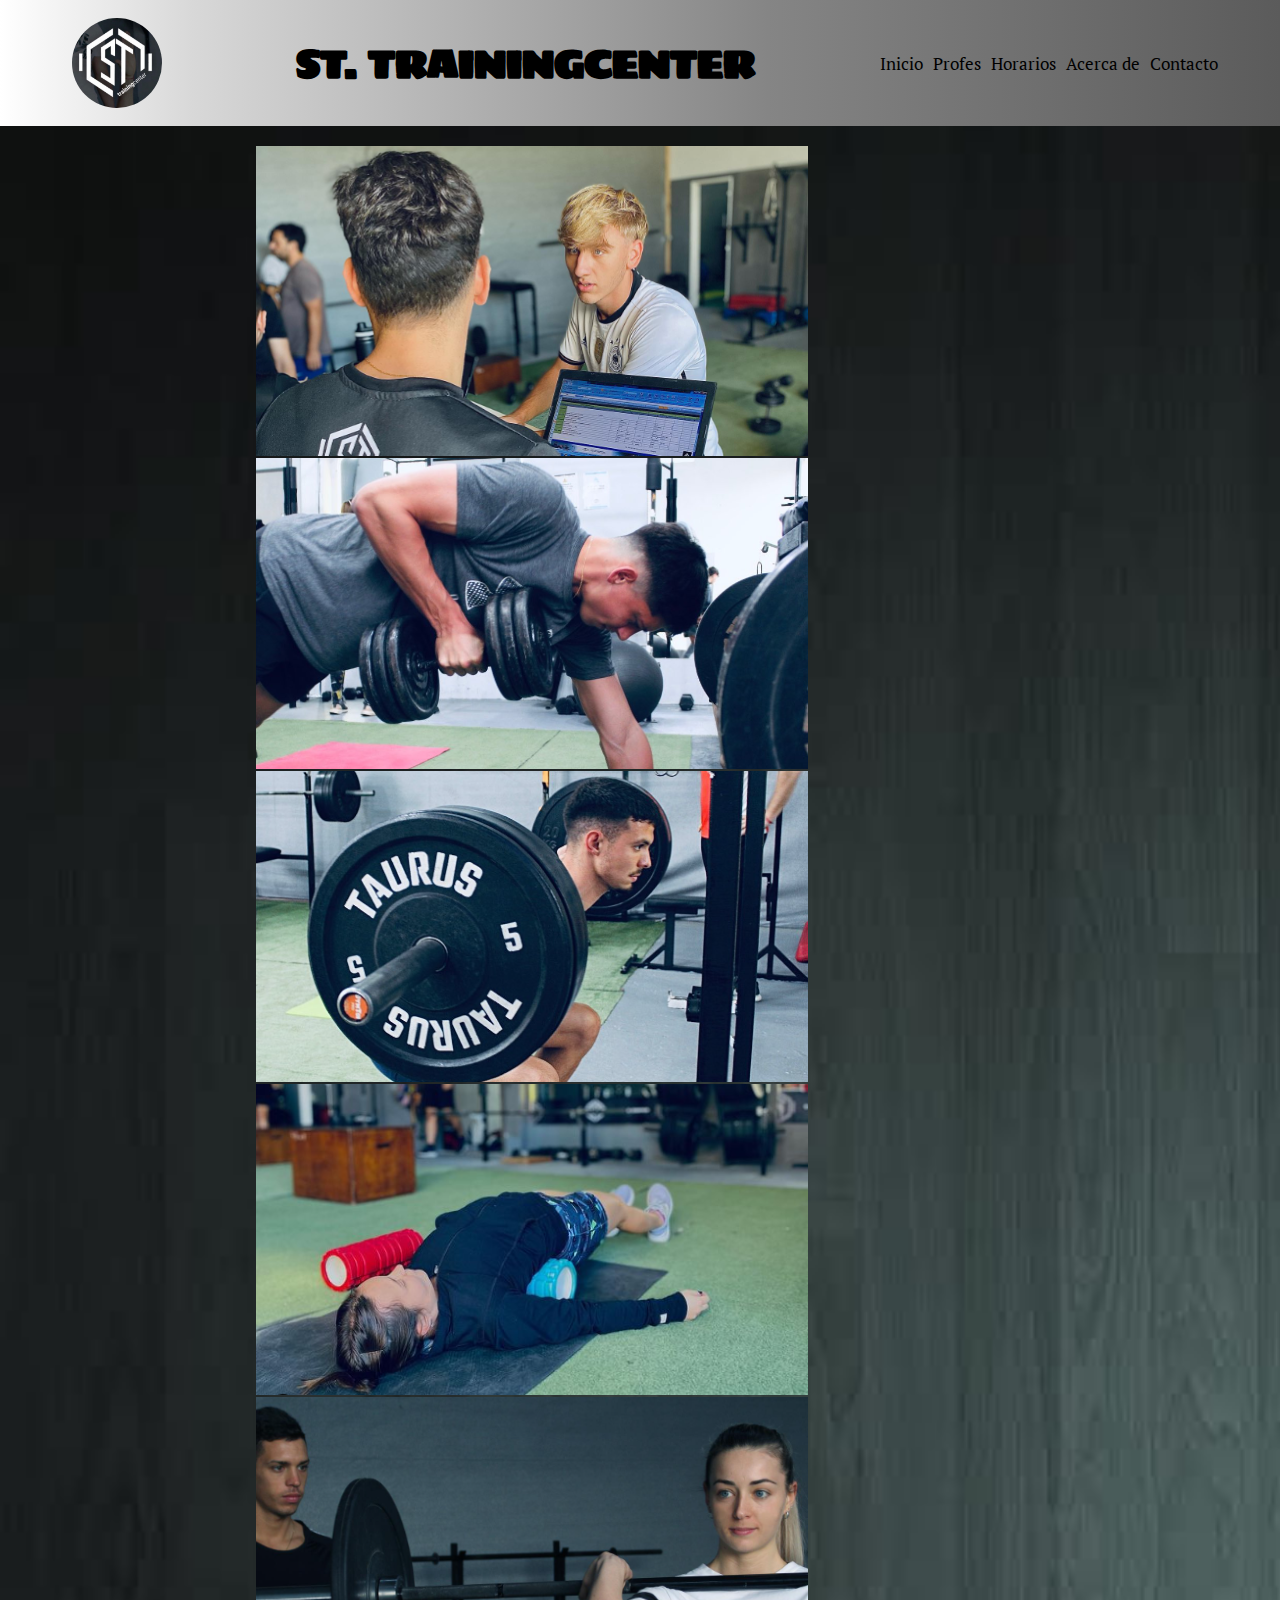
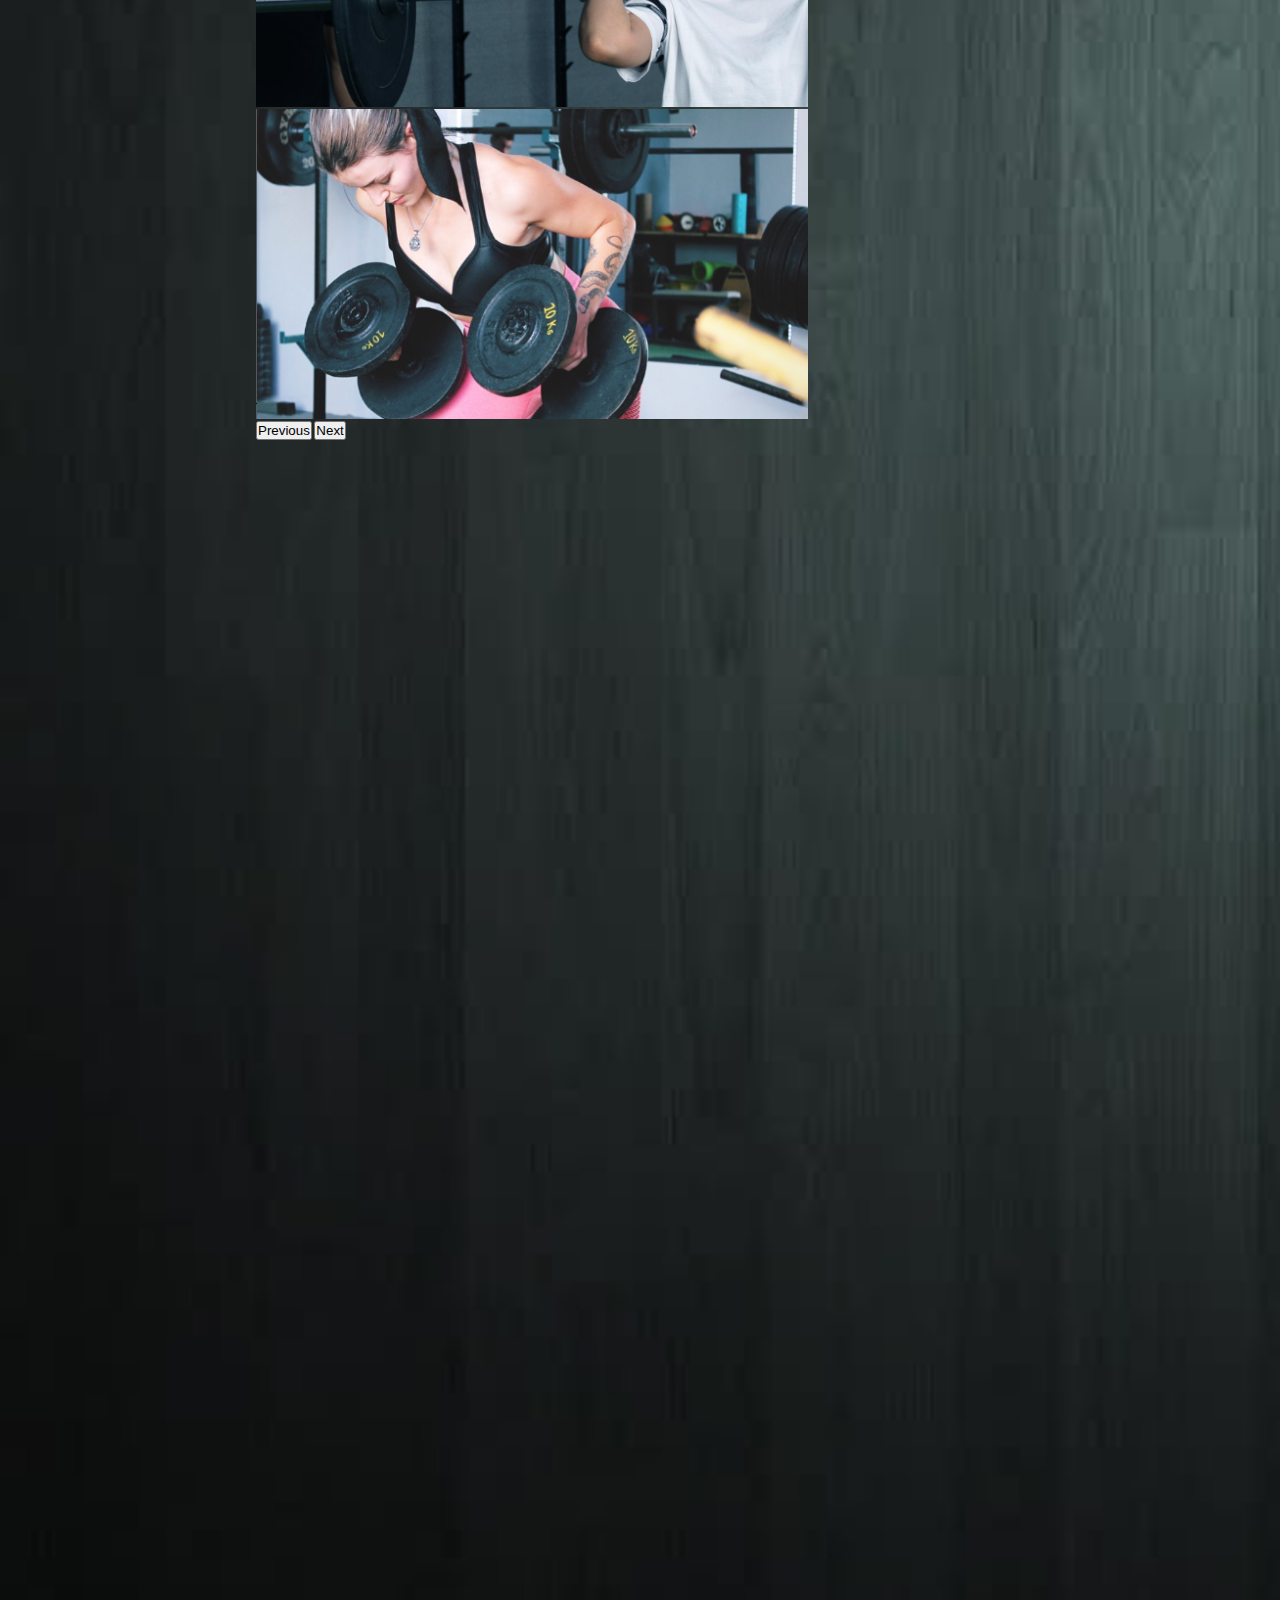
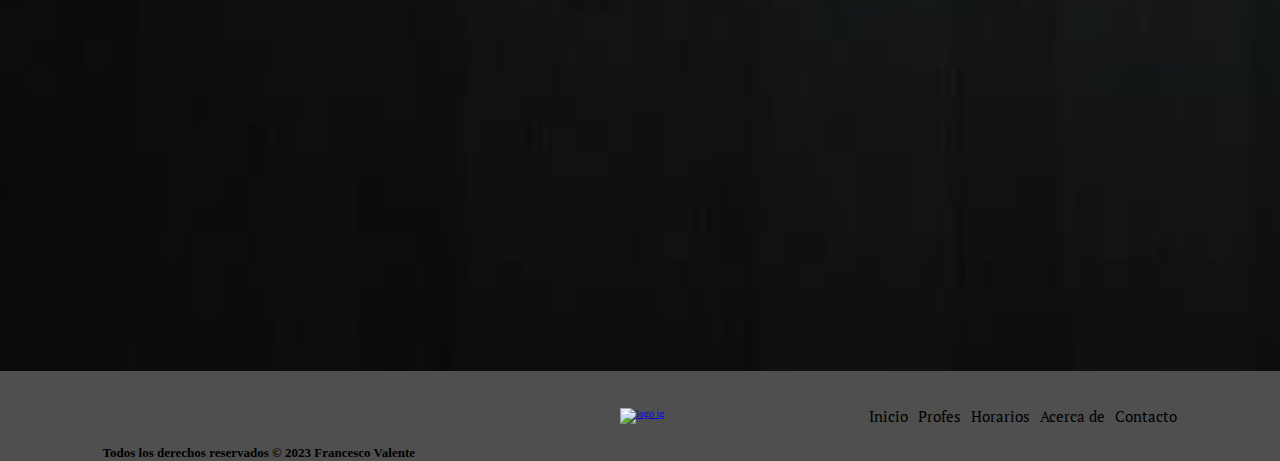
==== commit 50d729af: "agregue nav al footer, adapte mobile" ====
--- a/index.html
+++ b/index.html
@@ -34,7 +34,7 @@
             <ul>
                 <li class="inicio"><a href="index.html">Inicio </a> </li>
                 <li class="profes"> <a href="pages/Profes.html"> Profes </a> </li>
-                <li class="horariso"> <a href="pages/Horarios.html">Horarios </a> </li>
+                <li class="horarios"> <a href="pages/Horarios.html">Horarios </a> </li>
                 <li class="acercade"> <a href="pages/acerca de.html">Acerca de </a> </li>
                 <li class="contacto"> <a href="pages/contacto.html">Contacto</a> </li>
             </ul>
@@ -135,12 +135,28 @@
 
 
     <footer>
+        <div class="derechos">
+            <p>Todos los derechos reservados © 2023 Francesco Valente</p>
+        </div>
+
         <div class="logos"><a href="https://www.instagram.com/st.trainingcenter/" target="_blank"> <img class="logo-ig"
                 src="https://www.msm.gov.ar/wp-content/uploads/2020/05/new-instagram-logo-png-transparent-light.png" alt="logo ig"> </a>
-                <a href="https://wa.me/+5493435346999" target="_blank"> <img class="logo-wsp" src="https://www.unipile.com/wp-content/uploads/2022/02/icone-logo-whatsapp-vert.png" alt=""></a></div>
-<div class="derechos">
-                <p>Todos los derechos reservados © 2023 Francesco Valente</p></div>
-    </footer>
+               
+            </div>
+            <div class="nav-footer">
+                <nav>
+                    <ul>
+                      <li><a href="index.html">Inicio </a> </li>
+                      <li> <a href="pages/Profes.html"> Profes </a> </li>
+                      <li> <a href="pages/Horarios.html">Horarios </a> </li>
+                      <li> <a href="pages/acerca de.html">Acerca de </a> </li>
+                      <li> <a href="pages/contacto.html">Contacto</a> </li>
+                    </ul>
+                  </nav>
+                  </div>
+            
+</footer>
+
     <script src="https://cdn.jsdelivr.net/npm/bootstrap@5.3.0-alpha3/dist/js/bootstrap.bundle.min.js"
         integrity="sha384-ENjdO4Dr2bkBIFxQpeoTz1HIcje39Wm4jDKdf19U8gI4ddQ3GYNS7NTKfAdVQSZe"
         crossorigin="anonymous"></script>
--- a/css/style.css
+++ b/css/style.css
@@ -7,6 +7,7 @@
 @import url("https://fonts.googleapis.com/css2?family=Sigmar&display=swap");
 @import url("https://fonts.googleapis.com/css2?family=Roboto:ital,wght@1,500&display=swap");
 @import url("https://fonts.googleapis.com/css2?family=Roboto+Mono:wght@600&display=swap");
+@import url("https://fonts.googleapis.com/css2?family=PT+Serif&display=swap");
 * {
   margin: 0;
   padding: 0;
@@ -76,7 +77,7 @@
 header nav ul a {
   text-decoration: none;
   color: black;
-  font-family: "Roboto Mono", monospace;
+  font-family: "PT Serif", serif;
 }
 header nav ul a:hover {
   font-size: larger;
@@ -169,13 +170,13 @@
 }
 .main-profes .titulos-profes .titulo-profes {
   font-family: "Sigmar", cursive;
-  color: black;
+  color: white;
   font-size: x-large;
 }
 .main-profes .titulos-profes .subtitulo-profes {
   font-size: large;
   width: 40%;
-  color: black;
+  color: white;
 }
 .main-profes .section-cards {
   gap: 5rem;
@@ -220,7 +221,7 @@
   justify-content: center;
   align-items: center;
   flex-direction: column;
-  color: #909090;
+  color: white;
   grid-area: titulo;
   font-size: large;
   font-family: "Sigmar", cursive;
@@ -229,7 +230,7 @@
   font-size: x-large;
 }
 .main-horarios .contenedor-horarios .loshorarios {
-  color: #909090;
+  color: white;
   width: 70%;
   font-size: large;
   font-family: "Caveat", cursive;
@@ -396,7 +397,7 @@
   height: 100%;
   background-color: rgb(79, 79, 79);
   display: flex;
-  flex-direction: column;
+  justify-content: space-around;
 }
 footer .logos {
   display: flex;
@@ -411,8 +412,30 @@
   width: 4rem;
 }
 footer .derechos {
+  display: flex;
+  align-items: end;
   font-size: small;
   font-weight: 600;
+}
+footer .nav-footer {
+  display: flex;
+  align-items: center;
+}
+footer .nav-footer nav ul {
+  display: flex;
+  flex-direction: row;
+  gap: 1rem;
+  font-size: 1.5rem;
+  list-style-type: none;
+}
+footer .nav-footer nav ul li a {
+  text-decoration: none;
+  color: black;
+  font-family: "PT Serif", serif;
+}
+footer .nav-footer nav ul li a:hover {
+  font-size: larger;
+  font-weight: bold;
 }
 
 @media screen and (max-width: 768px) {
@@ -443,6 +466,24 @@
   }
   header .imagen-logo {
     width: 7rem;
+  }
+  footer {
+    display: flex;
+    flex-direction: column-reverse;
+  }
+  footer .logos .logo-ig {
+    width: 4rem;
+  }
+  footer .logos .logo-wsp {
+    width: 4rem;
+  }
+  footer .derechos {
+    text-align: end;
+    display: flex;
+    font-size: x-small;
+  }
+  footer .nav-footer {
+    display: none;
   }
   main {
     height: 100%;
@@ -715,6 +756,8 @@
     width: 4rem;
   }
   footer .derechos {
+    text-align: end;
+    display: flex;
     font-size: x-small;
   }
   main {
